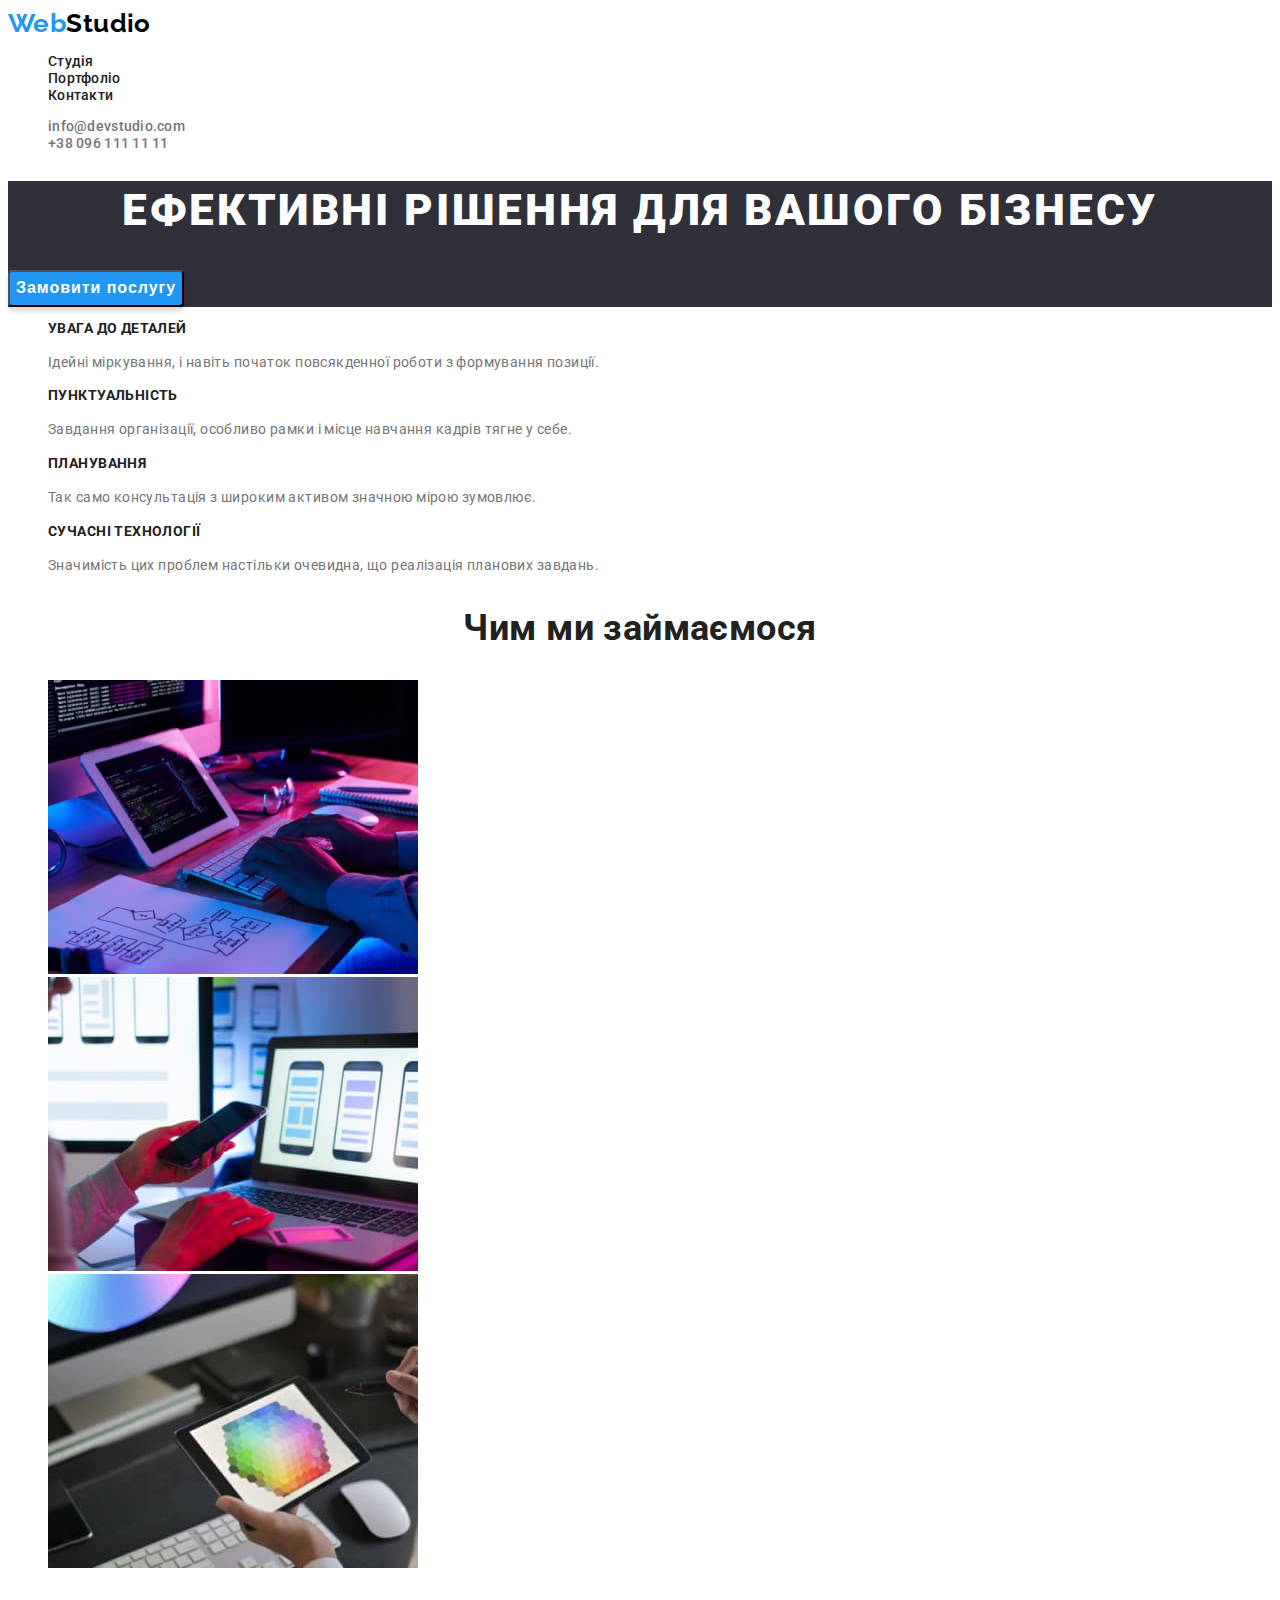
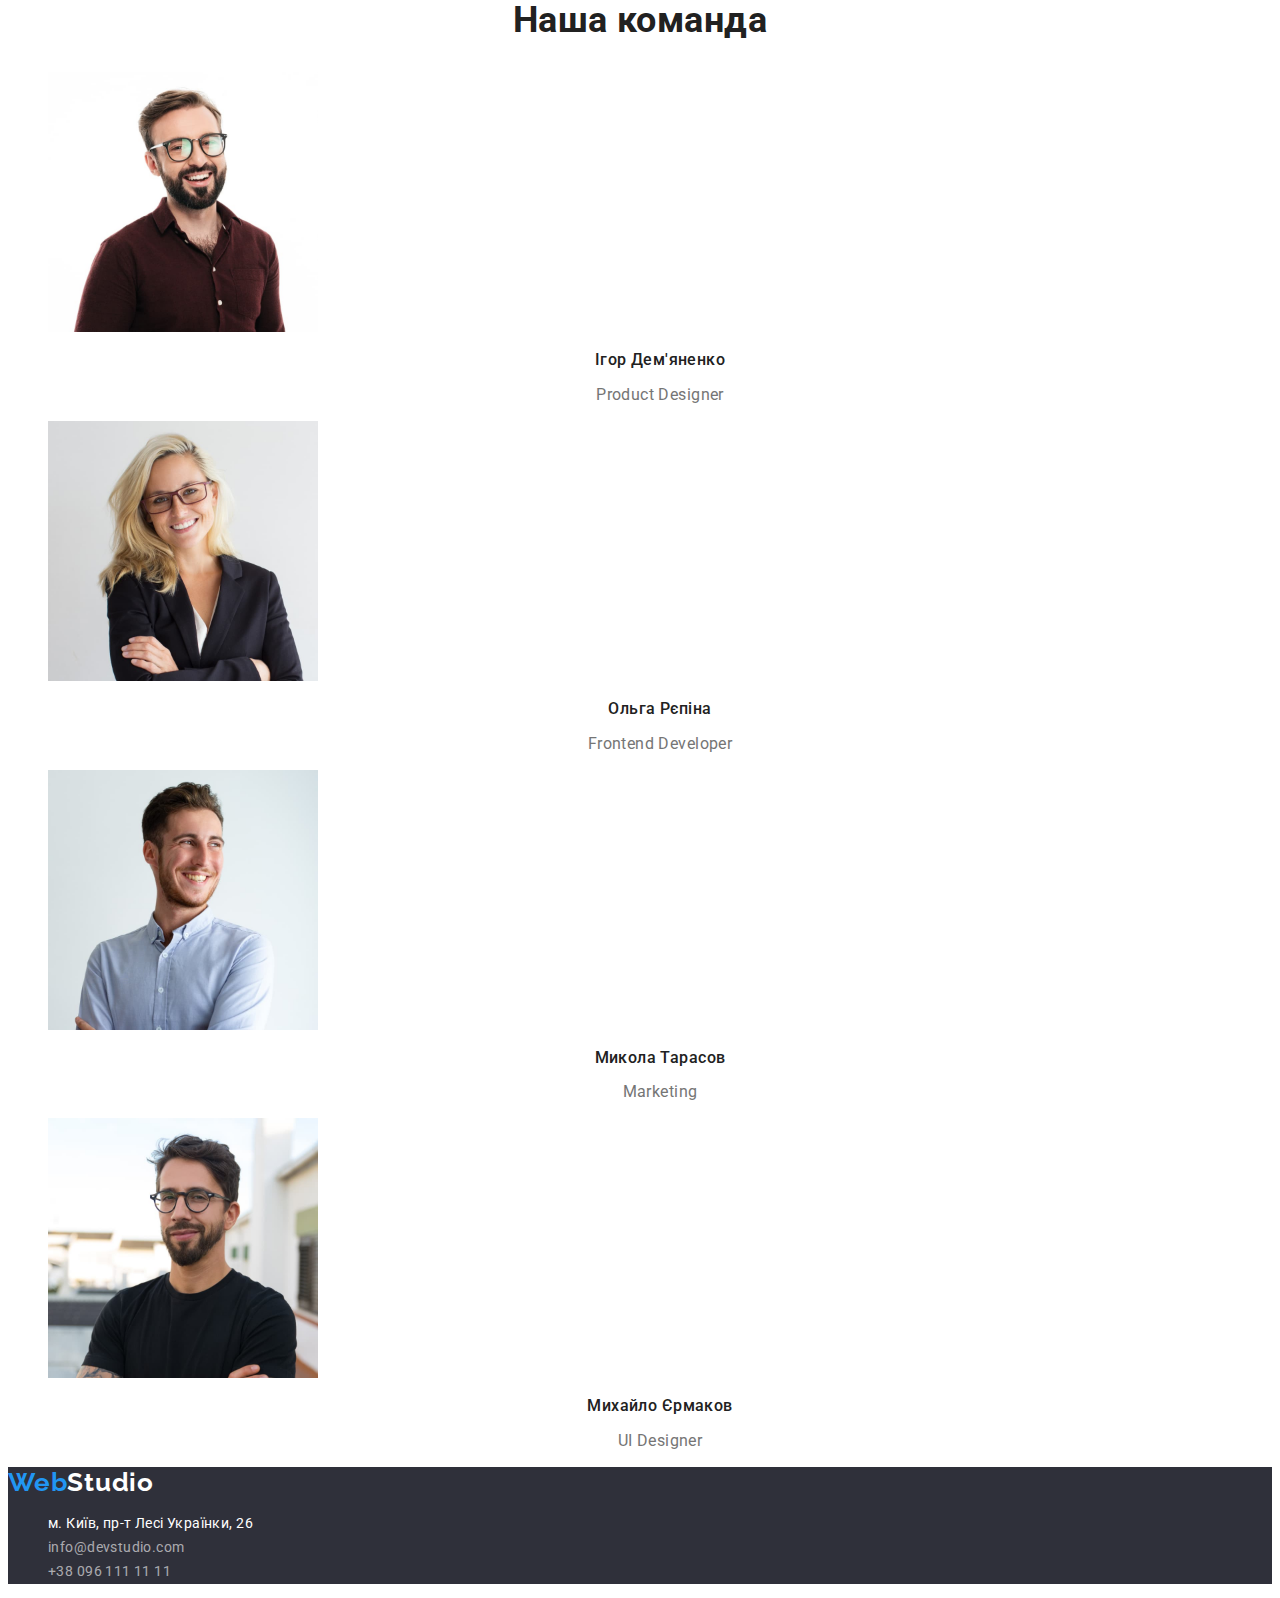
==== index.html @ d5240e93 "Initial commit" ====
<!DOCTYPE html>
<html lang="uk">
<head>
    <meta charset="UTF-8">
    <meta http-equiv="X-UA-Compatible" content="IE=edge">
    <meta name="viewport" content="width=device-width, initial-scale=1.0">
    <title>WebStudio</title>
    <link href="css/styles.css" rel="stylesheet">
    <link rel="preconnect" href="https://fonts.googleapis.com">
    <link rel="preconnect" href="https://fonts.gstatic.com" crossorigin>
    <link href="https://fonts.googleapis.com/css2?family=Raleway:wght@700&family=Roboto:wght@400;500;700;900&display=swap"
        rel="stylesheet">
    
</head>

<body>

    <header>
    <nav class="header-nav">
        <a href="./index.html" class="logo"><span class="logo-web">Web</span>Studio</a>
        <ul class="list">
            <li><a class="header-link link" href="./index.html">Студія</a></li>
            <li><a class="header-link link" href="./portfolio.html">Портфоліо</a></li>
            <li><a class="header-link link" href="">Контакти</a></li>
        </ul>
    </nav>
        <ul class="list">
            <li> <a href="mailto:info@devstudio.com" class="mail-tel link">info@devstudio.com</a></li>
            <li> <a href="tel:+380961111111" class="mail-tel link">+38 096 111 11 11</a></li>
        </ul>       
    </header>

    <main>

        <section style="background-color: #2F303A;">
            <h1 class="hero-title">Ефективні рішення для вашого бізнесу</h1>
            <button class="btn" type="button">Замовити послугу</button>
        </section>

        <section>
            <h2 class="visually-hidden">Наші переваги</h2>
            <ul class="list">
                <li>
                    <h3 class="advantages-title">УВАГА ДО ДЕТАЛЕЙ</h3>
                    <p class="advantages-text" >Ідейні міркування, і навіть початок повсякденної роботи з формування позиції.</p>
                </li>
                <li>
                    <h3 class="advantages-title">ПУНКТУАЛЬНІСТЬ</h3>
                    <p class="advantages-text">Завдання організації, особливо рамки і місце навчання кадрів тягне у себе.</p>
                </li>
                <li>
                    <h3 class="advantages-title">ПЛАНУВАННЯ</h3>
                    <p  class="advantages-text">Так само консультація з широким активом значною мірою зумовлює.</p>
                </li>
                <li>
                    <h3 class="advantages-title">СУЧАСНІ ТЕХНОЛОГІЇ</h3>
                    <p class="advantages-text">Значимість цих проблем настільки очевидна, що реалізація планових завдань.</p>
                </li>
            </ul>
        </section>

        <section>
            <h2 class="section-title">Чим ми займаємося</h2>
            <ul class="list">
                <li><img src="./images/box-1.jpg" width="370" alt="розробка застосунків"></li>
                <li><img src="./images/box-2.jpg" width="370" alt="розробка застосунків для смартфонів"></li>
                <li><img src="./images/box-3.jpg" width="370" alt="дизайн"></li>
            </ul>
        </section>

        <section>
            <h2 class="section-title">Наша команда</h2>
            <ul class="list">
                <li>
                    <img src="./images/ygor.jpg" width="270" alt="photo Ігор Дем'яненко">
                    <h3 class="team-name">Ігор Дем'яненко</h3>
                    <p class="team-position" lang="en">Product Designer</p>               
                </li>
                <li>
                    <img src="./images/olga.jpg" width="270" alt="photo Ольга Рєпіна">
                    <h3 class="team-name">Ольга Рєпіна</h3>
                    <p class="team-position" lang="en">Frontend Developer</p>               
                </li>
                <li>                
                    <img src="./images/mykola.jpg" width="270" alt="photo Микола Тарасов">
                    <h3 class="team-name">Микола Тарасов</h3>
                    <p class="team-position" lang="en">Marketing</p>               
                </li>
                <li>
                <img src="./images/myhaylo.jpg" width="270" alt="photo Михайло Єрмаков">                    
                <h3 class="team-name">Михайло Єрмаков</h3>
                <p class="team-position" lang="en">UI Designer</p>
                </li>
            </ul>
        </section>

    </main>



    <footer class="style-footer">
            <address>
                <a class="logo-footer" href="./index.html"><span class="logo-web">Web</span>Studio</a>
                <ul class="list">                    
                    <li><a class="addres-footer" href="https://goo.gl/maps/UtjV7vfehUhtQX6XA" target="_blank" rel="noopener noreferrer nofollow">м. Київ, пр-т Лесі Українки, 26</a></li>
                    <li><a class="mail-tel-footer link" href="mailto:info@devstudio.com">info@devstudio.com</a></li>
                    <li><a class="mail-tel-footer link" href="tel:+380961111111">+38 096 111 11 11</a></li>
                </ul>
            </address>
    </footer>
</body>

</html>
---- css/styles.css ----
:root {
    --accent-color:#2196F3;
    --first-color:#212121;
    --white-color:#ffffff;
    --black-color:#000000;
    --gray-color:#757575;
    --bkgr-color: #2F303A;
     }
body {
    font-family: 'Roboto',
                sans-serif;
                color: var(--gray-color);
                font-size: 14px;
                background-color: var(--white-color);
                letter-spacing: 0.03em;
     }
    /* -----------logo--------------- */
        .list {
         list-style-type: none;
                }
    .logo {
    font-family: 'Raleway';
        font-weight: 700;
        font-size: 26px;
        line-height: 1.19;        
        color: var(--black-color);
        text-decoration: none
        
    }
             
        /* -----------header navigation--------------- */
    .header-link {
            font-weight: 500;
            line-height: 1.14;
            letter-spacing: 0.02em;        
            color: var(--first-color);
    }
    .mail-tel {
        font-weight: 500;
        font-weight: 500;
        line-height: 1.14;
        letter-spacing: 0.02em;  
        color: var(--gray-color);        
    }
    .link {
        text-decoration: none
    }
    .logo-web,
    .link:hover,
    .link:focus  {
            color: var(--accent-color);
    }
    .visually-hidden {
        position: absolute;
        width: 1px;
        height: 1px;
        margin: -1px;
        border: 0;
        padding: 0;
        
        white-space: nowrap;
        clip-path: inset(100%);
        clip: rect(0 0 0 0);
        overflow: hidden;
      }

        /*-----------------HERO--------------------------*/
    .hero-title {
            font-weight: 900;
            font-size: 44px;
            line-height: 1.36;        
            text-align: center;
            letter-spacing: 0.06em;
            text-transform: uppercase;       
            color: var(--white-color);
        }  
    .btn {
            font-weight: 700;
            font-size: 16px;
            line-height: 1.88;            
            display: flex;
            align-items: center;
            text-align: center;
            letter-spacing: 0.06em;
            color: var(--white-color);        
            cursor: pointer;
            background: var(--accent-color);
            box-shadow: 0px 4px 4px rgba(0, 0, 0, 0.15);
            border-radius: 4px;
    } 
        .btn:hover,
        .btn:focus {
            background: var(--gray-color);              
        }
        /*-----------------Our advantages---------------------*/
        .advantages-title {
                font-size: 14px;
                line-height: 1.14;
                text-transform: uppercase;            
                color: var(--first-color);
        }
        .advantages-text {
                line-height: 1.71;
                color: inherit;
        }
        /*-----------------What do we do?---------------------*/
        .section-title {
                font-size: 36px;
                line-height: 1.16;
                text-align: center;
                color: var(--first-color);
        }    
        .team-name {
                font-weight: 500;
                font-size: 16px;
                line-height: 1.18;            
                text-align: center;         
                color: var(--first-color);
        }
        .team-position {                
                font-size: 16px;
                line-height: 1.18;
                text-align: center;
        }
        .style-footer {
                background: var(--bkgr-color);
        }
        
        .logo-footer {
            font-family: 'Raleway';
                font-style: normal;
                font-weight: 700;
                font-size: 26px;
                line-height: 1.19;            
                letter-spacing: 0.03em;            
                color: var(--white-color);
                text-decoration: none;
        }
        .addres-footer {
                font-style: normal;
                line-height: 1.71; 
                color: var(--white-color);
                text-decoration: none;

        }
        .mail-tel-footer {
                font-style: normal; 
                line-height: 1.71; 
                color: rgba(255, 255, 255, 0.6);
        }
        /*---------------------portfolio----------------*/
        .btn-stile {
            font-family: 'Roboto';
                font-style: normal;
                font-weight: 500;
                font-size: 16px;
                line-height: 1.85;
                text-align: center;
                letter-spacing: 0.03em;
                color: var(--first-color);
                cursor: pointer;
        }
        .btn-stile:hover,
        .btn-stile:focus {
                color: #FFFFFF;
                background: #2196F3;
                box-shadow: 0px 3px 1px rgba(0, 0, 0, 0.1), 0px 1px 2px rgba(0, 0, 0, 0.08), 0px 2px 2px rgba(0, 0, 0, 0.12);
                border-radius: 4px;
        }
        .project-title {
                font-size: 18px;
                line-height: 2;
                letter-spacing: 0.06em;
                color: var(--first-color);
        }
        .project-text {
                font-size: 16px;
                line-height: 1.88;           
        }
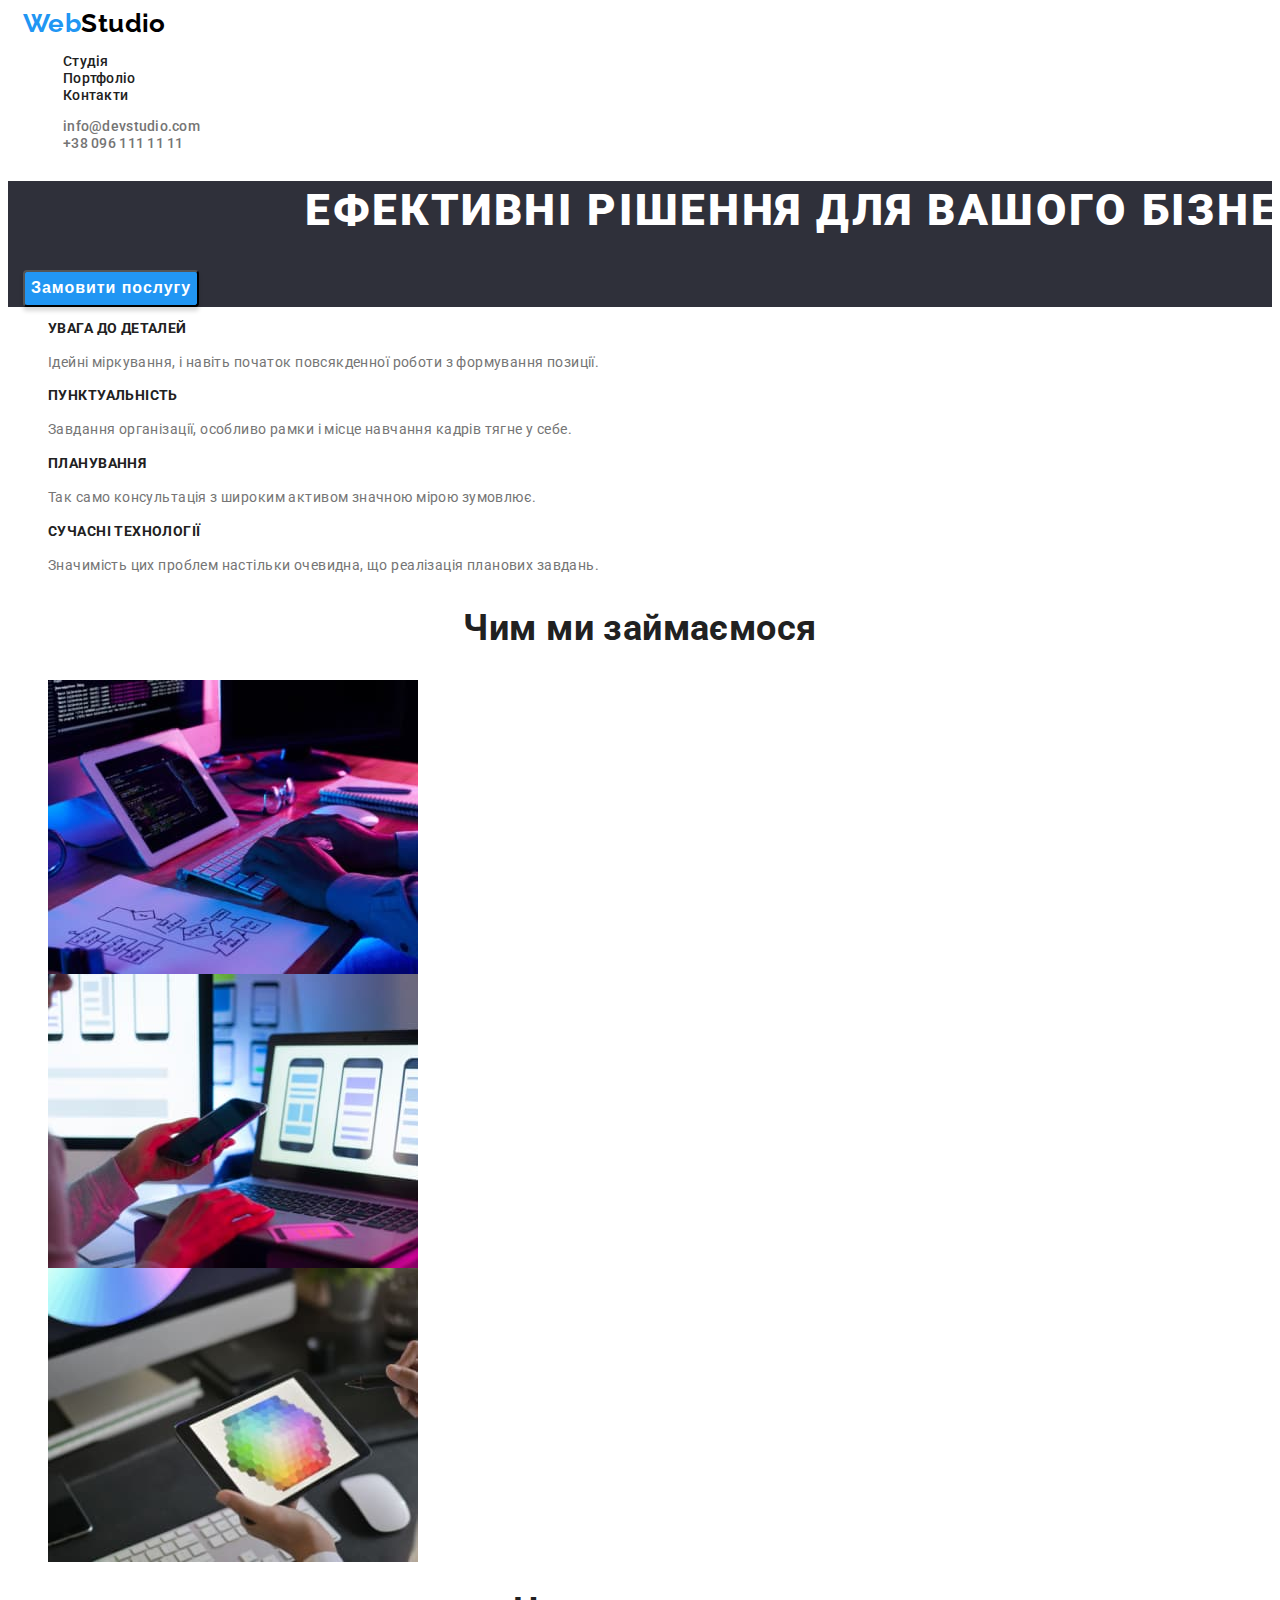
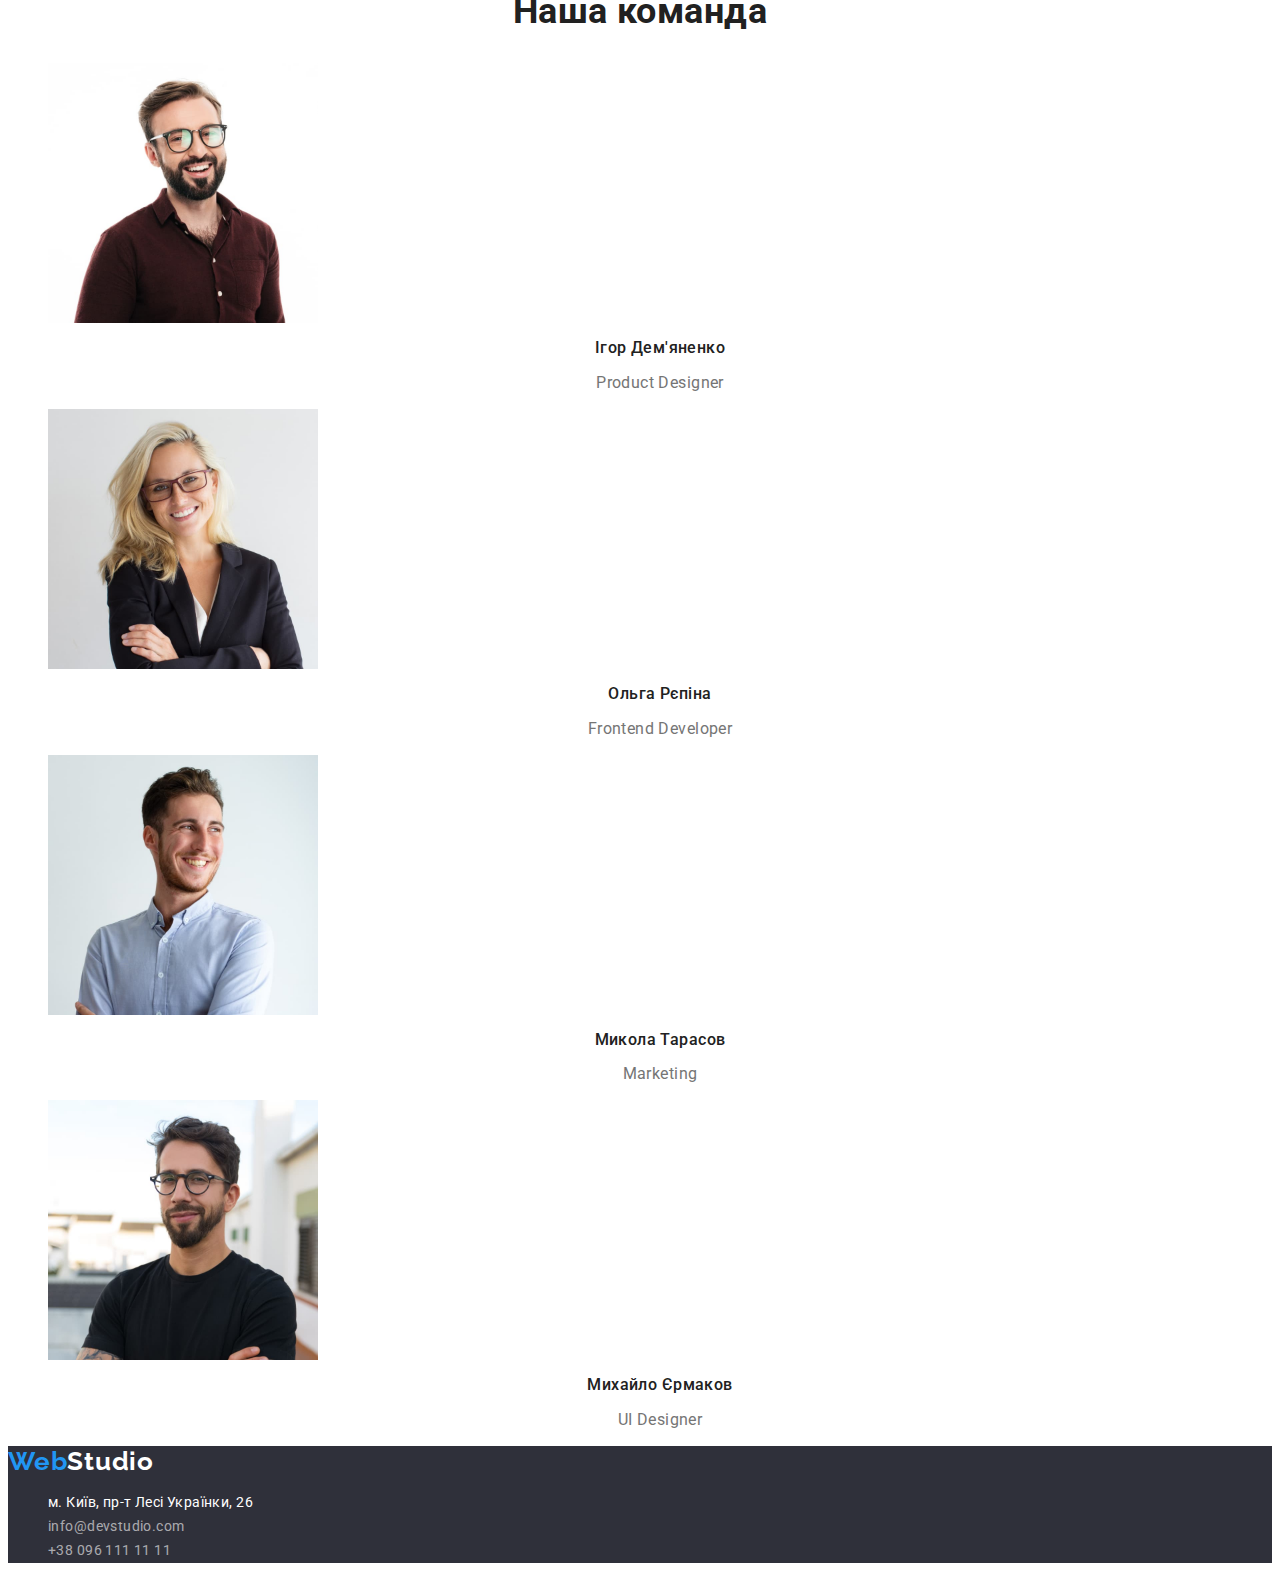
==== commit 2e1b86b8: "begin tmp" ====
--- a/index.html
+++ b/index.html
@@ -1,113 +1,184 @@
 <!DOCTYPE html>
 <html lang="uk">
-<head>
-    <meta charset="UTF-8">
-    <meta http-equiv="X-UA-Compatible" content="IE=edge">
-    <meta name="viewport" content="width=device-width, initial-scale=1.0">
+  <head>
+    <meta charset="UTF-8" />
+    <meta http-equiv="X-UA-Compatible" content="IE=edge" />
+    <meta name="viewport" content="width=device-width, initial-scale=1.0" />
     <title>WebStudio</title>
-    <link href="css/styles.css" rel="stylesheet">
-    <link rel="preconnect" href="https://fonts.googleapis.com">
-    <link rel="preconnect" href="https://fonts.gstatic.com" crossorigin>
-    <link href="https://fonts.googleapis.com/css2?family=Raleway:wght@700&family=Roboto:wght@400;500;700;900&display=swap"
-        rel="stylesheet">
-    
-</head>
+    <link
+      rel="stylesheet"
+      href="https://cdnjs.cloudflare.com/ajax/libs/modern-normalize/1.1.0/modern-normalize.min.css"
+      integrity="sha512-wpPYUAdjBVSE4KJnH1VR1HeZfpl1ub8YT/NKx4PuQ5NmX2tKuGu6U/JRp5y+Y8XG2tV+wKQpNHVUX03MfMFn9Q=="
+      crossorigin="anonymous"
+      referrerpolicy="no-referrer"
+    />
+    <link href="css/styles.css" rel="stylesheet" />
+    <link rel="preconnect" href="https://fonts.googleapis.com" />
+    <link rel="preconnect" href="https://fonts.gstatic.com" crossorigin />
+    <link
+      href="https://fonts.googleapis.com/css2?family=Raleway:wght@700&family=Roboto:wght@400;500;700;900&display=swap"
+      rel="stylesheet"
+    />
+  </head>
 
-<body>
-
+  <body>
     <header>
-    <nav class="header-nav">
-        <a href="./index.html" class="logo"><span class="logo-web">Web</span>Studio</a>
+      <div class="container">
+        <nav class="header-nav">
+          <a href="./index.html" class="logo"
+            ><span class="logo-web">Web</span>Studio</a
+          >
+          <ul class="list">
+            <li><a class="header-link link" href="./index.html">Студія</a></li>
+            <li>
+              <a class="header-link link" href="./portfolio.html">Портфоліо</a>
+            </li>
+            <li><a class="header-link link" href="">Контакти</a></li>
+          </ul>
+        </nav>
         <ul class="list">
-            <li><a class="header-link link" href="./index.html">Студія</a></li>
-            <li><a class="header-link link" href="./portfolio.html">Портфоліо</a></li>
-            <li><a class="header-link link" href="">Контакти</a></li>
+          <li>
+            <a href="mailto:info@devstudio.com" class="mail-tel link"
+              >info@devstudio.com</a
+            >
+          </li>
+          <li>
+            <a href="tel:+380961111111" class="mail-tel link"
+              >+38 096 111 11 11</a
+            >
+          </li>
         </ul>
-    </nav>
-        <ul class="list">
-            <li> <a href="mailto:info@devstudio.com" class="mail-tel link">info@devstudio.com</a></li>
-            <li> <a href="tel:+380961111111" class="mail-tel link">+38 096 111 11 11</a></li>
-        </ul>       
+      </div>
     </header>
 
     <main>
+      <section style="background-color: #2f303a">
+        <div class="container">
+          <h1 class="hero-title">Ефективні рішення для вашого бізнесу</h1>
+          <button class="btn" type="button">Замовити послугу</button>
+        </div>
+      </section>
 
-        <section style="background-color: #2F303A;">
-            <h1 class="hero-title">Ефективні рішення для вашого бізнесу</h1>
-            <button class="btn" type="button">Замовити послугу</button>
-        </section>
+      <section>
+        <h2 class="visually-hidden">Наші переваги</h2>
+        <ul class="list">
+          <li>
+            <h3 class="advantages-title">УВАГА ДО ДЕТАЛЕЙ</h3>
+            <p class="advantages-text">
+              Ідейні міркування, і навіть початок повсякденної роботи з
+              формування позиції.
+            </p>
+          </li>
+          <li>
+            <h3 class="advantages-title">ПУНКТУАЛЬНІСТЬ</h3>
+            <p class="advantages-text">
+              Завдання організації, особливо рамки і місце навчання кадрів тягне
+              у себе.
+            </p>
+          </li>
+          <li>
+            <h3 class="advantages-title">ПЛАНУВАННЯ</h3>
+            <p class="advantages-text">
+              Так само консультація з широким активом значною мірою зумовлює.
+            </p>
+          </li>
+          <li>
+            <h3 class="advantages-title">СУЧАСНІ ТЕХНОЛОГІЇ</h3>
+            <p class="advantages-text">
+              Значимість цих проблем настільки очевидна, що реалізація планових
+              завдань.
+            </p>
+          </li>
+        </ul>
+      </section>
 
-        <section>
-            <h2 class="visually-hidden">Наші переваги</h2>
-            <ul class="list">
-                <li>
-                    <h3 class="advantages-title">УВАГА ДО ДЕТАЛЕЙ</h3>
-                    <p class="advantages-text" >Ідейні міркування, і навіть початок повсякденної роботи з формування позиції.</p>
-                </li>
-                <li>
-                    <h3 class="advantages-title">ПУНКТУАЛЬНІСТЬ</h3>
-                    <p class="advantages-text">Завдання організації, особливо рамки і місце навчання кадрів тягне у себе.</p>
-                </li>
-                <li>
-                    <h3 class="advantages-title">ПЛАНУВАННЯ</h3>
-                    <p  class="advantages-text">Так само консультація з широким активом значною мірою зумовлює.</p>
-                </li>
-                <li>
-                    <h3 class="advantages-title">СУЧАСНІ ТЕХНОЛОГІЇ</h3>
-                    <p class="advantages-text">Значимість цих проблем настільки очевидна, що реалізація планових завдань.</p>
-                </li>
-            </ul>
-        </section>
+      <section>
+        <h2 class="section-title">Чим ми займаємося</h2>
+        <ul class="list">
+          <li>
+            <img
+              src="./images/box-1.jpg"
+              width="370"
+              alt="розробка застосунків"
+            />
+          </li>
+          <li>
+            <img
+              src="./images/box-2.jpg"
+              width="370"
+              alt="розробка застосунків для смартфонів"
+            />
+          </li>
+          <li><img src="./images/box-3.jpg" width="370" alt="дизайн" /></li>
+        </ul>
+      </section>
 
-        <section>
-            <h2 class="section-title">Чим ми займаємося</h2>
-            <ul class="list">
-                <li><img src="./images/box-1.jpg" width="370" alt="розробка застосунків"></li>
-                <li><img src="./images/box-2.jpg" width="370" alt="розробка застосунків для смартфонів"></li>
-                <li><img src="./images/box-3.jpg" width="370" alt="дизайн"></li>
-            </ul>
-        </section>
-
-        <section>
-            <h2 class="section-title">Наша команда</h2>
-            <ul class="list">
-                <li>
-                    <img src="./images/ygor.jpg" width="270" alt="photo Ігор Дем'яненко">
-                    <h3 class="team-name">Ігор Дем'яненко</h3>
-                    <p class="team-position" lang="en">Product Designer</p>               
-                </li>
-                <li>
-                    <img src="./images/olga.jpg" width="270" alt="photo Ольга Рєпіна">
-                    <h3 class="team-name">Ольга Рєпіна</h3>
-                    <p class="team-position" lang="en">Frontend Developer</p>               
-                </li>
-                <li>                
-                    <img src="./images/mykola.jpg" width="270" alt="photo Микола Тарасов">
-                    <h3 class="team-name">Микола Тарасов</h3>
-                    <p class="team-position" lang="en">Marketing</p>               
-                </li>
-                <li>
-                <img src="./images/myhaylo.jpg" width="270" alt="photo Михайло Єрмаков">                    
-                <h3 class="team-name">Михайло Єрмаков</h3>
-                <p class="team-position" lang="en">UI Designer</p>
-                </li>
-            </ul>
-        </section>
-
+      <section>
+        <h2 class="section-title">Наша команда</h2>
+        <ul class="list">
+          <li>
+            <img
+              src="./images/ygor.jpg"
+              width="270"
+              alt="photo Ігор Дем'яненко"
+            />
+            <h3 class="team-name">Ігор Дем'яненко</h3>
+            <p class="team-position" lang="en">Product Designer</p>
+          </li>
+          <li>
+            <img src="./images/olga.jpg" width="270" alt="photo Ольга Рєпіна" />
+            <h3 class="team-name">Ольга Рєпіна</h3>
+            <p class="team-position" lang="en">Frontend Developer</p>
+          </li>
+          <li>
+            <img
+              src="./images/mykola.jpg"
+              width="270"
+              alt="photo Микола Тарасов"
+            />
+            <h3 class="team-name">Микола Тарасов</h3>
+            <p class="team-position" lang="en">Marketing</p>
+          </li>
+          <li>
+            <img
+              src="./images/myhaylo.jpg"
+              width="270"
+              alt="photo Михайло Єрмаков"
+            />
+            <h3 class="team-name">Михайло Єрмаков</h3>
+            <p class="team-position" lang="en">UI Designer</p>
+          </li>
+        </ul>
+      </section>
     </main>
 
-
-
     <footer class="style-footer">
-            <address>
-                <a class="logo-footer" href="./index.html"><span class="logo-web">Web</span>Studio</a>
-                <ul class="list">                    
-                    <li><a class="addres-footer" href="https://goo.gl/maps/UtjV7vfehUhtQX6XA" target="_blank" rel="noopener noreferrer nofollow">м. Київ, пр-т Лесі Українки, 26</a></li>
-                    <li><a class="mail-tel-footer link" href="mailto:info@devstudio.com">info@devstudio.com</a></li>
-                    <li><a class="mail-tel-footer link" href="tel:+380961111111">+38 096 111 11 11</a></li>
-                </ul>
-            </address>
+      <address>
+        <a class="logo-footer" href="./index.html"
+          ><span class="logo-web">Web</span>Studio</a
+        >
+        <ul class="list">
+          <li>
+            <a
+              class="addres-footer"
+              href="https://goo.gl/maps/UtjV7vfehUhtQX6XA"
+              target="_blank"
+              rel="noopener noreferrer nofollow"
+              >м. Київ, пр-т Лесі Українки, 26</a
+            >
+          </li>
+          <li>
+            <a class="mail-tel-footer link" href="mailto:info@devstudio.com"
+              >info@devstudio.com</a
+            >
+          </li>
+          <li>
+            <a class="mail-tel-footer link" href="tel:+380961111111"
+              >+38 096 111 11 11</a
+            >
+          </li>
+        </ul>
+      </address>
     </footer>
-</body>
-
-</html>+  </body>
+</html>
--- a/css/styles.css
+++ b/css/styles.css
@@ -1,180 +1,206 @@
 :root {
-    --accent-color:#2196F3;
-    --first-color:#212121;
-    --white-color:#ffffff;
-    --black-color:#000000;
-    --gray-color:#757575;
-    --bkgr-color: #2F303A;
-     }
+  --accent-color: #2196f3;
+  --first-color: #212121;
+  --white-color: #ffffff;
+  --black-color: #000000;
+  --gray-color: #757575;
+  --bkgr-color: #2f303a;
+}
+
 body {
-    font-family: 'Roboto',
-                sans-serif;
-                color: var(--gray-color);
-                font-size: 14px;
-                background-color: var(--white-color);
-                letter-spacing: 0.03em;
-     }
-    /* -----------logo--------------- */
-        .list {
-         list-style-type: none;
-                }
-    .logo {
-    font-family: 'Raleway';
-        font-weight: 700;
-        font-size: 26px;
-        line-height: 1.19;        
-        color: var(--black-color);
-        text-decoration: none
-        
-    }
-             
-        /* -----------header navigation--------------- */
-    .header-link {
-            font-weight: 500;
-            line-height: 1.14;
-            letter-spacing: 0.02em;        
-            color: var(--first-color);
-    }
-    .mail-tel {
-        font-weight: 500;
-        font-weight: 500;
-        line-height: 1.14;
-        letter-spacing: 0.02em;  
-        color: var(--gray-color);        
-    }
-    .link {
-        text-decoration: none
-    }
-    .logo-web,
-    .link:hover,
-    .link:focus  {
-            color: var(--accent-color);
-    }
-    .visually-hidden {
-        position: absolute;
-        width: 1px;
-        height: 1px;
-        margin: -1px;
-        border: 0;
-        padding: 0;
-        
-        white-space: nowrap;
-        clip-path: inset(100%);
-        clip: rect(0 0 0 0);
-        overflow: hidden;
-      }
-
-        /*-----------------HERO--------------------------*/
-    .hero-title {
-            font-weight: 900;
-            font-size: 44px;
-            line-height: 1.36;        
-            text-align: center;
-            letter-spacing: 0.06em;
-            text-transform: uppercase;       
-            color: var(--white-color);
-        }  
-    .btn {
-            font-weight: 700;
-            font-size: 16px;
-            line-height: 1.88;            
-            display: flex;
-            align-items: center;
-            text-align: center;
-            letter-spacing: 0.06em;
-            color: var(--white-color);        
-            cursor: pointer;
-            background: var(--accent-color);
-            box-shadow: 0px 4px 4px rgba(0, 0, 0, 0.15);
-            border-radius: 4px;
-    } 
-        .btn:hover,
-        .btn:focus {
-            background: var(--gray-color);              
-        }
-        /*-----------------Our advantages---------------------*/
-        .advantages-title {
-                font-size: 14px;
-                line-height: 1.14;
-                text-transform: uppercase;            
-                color: var(--first-color);
-        }
-        .advantages-text {
-                line-height: 1.71;
-                color: inherit;
-        }
-        /*-----------------What do we do?---------------------*/
-        .section-title {
-                font-size: 36px;
-                line-height: 1.16;
-                text-align: center;
-                color: var(--first-color);
-        }    
-        .team-name {
-                font-weight: 500;
-                font-size: 16px;
-                line-height: 1.18;            
-                text-align: center;         
-                color: var(--first-color);
-        }
-        .team-position {                
-                font-size: 16px;
-                line-height: 1.18;
-                text-align: center;
-        }
-        .style-footer {
-                background: var(--bkgr-color);
-        }
-        
-        .logo-footer {
-            font-family: 'Raleway';
-                font-style: normal;
-                font-weight: 700;
-                font-size: 26px;
-                line-height: 1.19;            
-                letter-spacing: 0.03em;            
-                color: var(--white-color);
-                text-decoration: none;
-        }
-        .addres-footer {
-                font-style: normal;
-                line-height: 1.71; 
-                color: var(--white-color);
-                text-decoration: none;
-
-        }
-        .mail-tel-footer {
-                font-style: normal; 
-                line-height: 1.71; 
-                color: rgba(255, 255, 255, 0.6);
-        }
-        /*---------------------portfolio----------------*/
-        .btn-stile {
-            font-family: 'Roboto';
-                font-style: normal;
-                font-weight: 500;
-                font-size: 16px;
-                line-height: 1.85;
-                text-align: center;
-                letter-spacing: 0.03em;
-                color: var(--first-color);
-                cursor: pointer;
-        }
-        .btn-stile:hover,
-        .btn-stile:focus {
-                color: #FFFFFF;
-                background: #2196F3;
-                box-shadow: 0px 3px 1px rgba(0, 0, 0, 0.1), 0px 1px 2px rgba(0, 0, 0, 0.08), 0px 2px 2px rgba(0, 0, 0, 0.12);
-                border-radius: 4px;
-        }
-        .project-title {
-                font-size: 18px;
-                line-height: 2;
-                letter-spacing: 0.06em;
-                color: var(--first-color);
-        }
-        .project-text {
-                font-size: 16px;
-                line-height: 1.88;           
-        }
-                                
+  font-family: "Roboto", sans-serif;
+  color: var(--gray-color);
+  font-size: 14px;
+  background-color: var(--white-color);
+  letter-spacing: 0.03em;
+}
+.container {
+  width: 1600px;
+  padding: 0px 15px;
+  margin: 0 auto;
+}
+.list {
+  list-style-type: none;
+}
+.link {
+  text-decoration: none;
+}
+button {
+  cursor: pointer;
+}
+img {
+  display: block;
+}
+
+/* -----------logo--------------- */
+
+.logo {
+  font-family: "Raleway";
+  font-weight: 700;
+  font-size: 26px;
+  line-height: 1.19;
+  color: var(--black-color);
+  text-decoration: none;
+}
+
+/* -----------header navigation--------------- */
+.header-link {
+  font-weight: 500;
+  line-height: 1.14;
+  letter-spacing: 0.02em;
+  color: var(--first-color);
+}
+
+.mail-tel {
+  font-weight: 500;
+  font-weight: 500;
+  line-height: 1.14;
+  letter-spacing: 0.02em;
+  color: var(--gray-color);
+}
+
+.logo-web,
+.link:hover,
+.link:focus {
+  color: var(--accent-color);
+}
+
+.visually-hidden {
+  position: absolute;
+  width: 1px;
+  height: 1px;
+  margin: -1px;
+  border: 0;
+  padding: 0;
+
+  white-space: nowrap;
+  clip-path: inset(100%);
+  clip: rect(0 0 0 0);
+  overflow: hidden;
+}
+
+/*-----------------HERO--------------------------*/
+.hero-title {
+  font-weight: 900;
+  font-size: 44px;
+  line-height: 1.36;
+  text-align: center;
+  letter-spacing: 0.06em;
+  text-transform: uppercase;
+  color: var(--white-color);
+}
+
+.btn {
+  font-weight: 700;
+  font-size: 16px;
+  line-height: 1.88;
+  display: flex;
+  align-items: center;
+  text-align: center;
+  letter-spacing: 0.06em;
+  color: var(--white-color);
+  background: var(--accent-color);
+  box-shadow: 0px 4px 4px rgba(0, 0, 0, 0.15);
+  border-radius: 4px;
+}
+
+.btn:hover,
+.btn:focus {
+  background: var(--gray-color);
+}
+
+/*-----------------Our advantages---------------------*/
+.advantages-title {
+  font-size: 14px;
+  line-height: 1.14;
+  text-transform: uppercase;
+  color: var(--first-color);
+}
+
+.advantages-text {
+  line-height: 1.71;
+  color: inherit;
+}
+
+/*-----------------What do we do?---------------------*/
+.section-title {
+  font-size: 36px;
+  line-height: 1.16;
+  text-align: center;
+  color: var(--first-color);
+}
+
+.team-name {
+  font-weight: 500;
+  font-size: 16px;
+  line-height: 1.18;
+  text-align: center;
+  color: var(--first-color);
+}
+
+.team-position {
+  font-size: 16px;
+  line-height: 1.18;
+  text-align: center;
+}
+
+.style-footer {
+  background: var(--bkgr-color);
+}
+
+.logo-footer {
+  font-family: "Raleway";
+  font-style: normal;
+  font-weight: 700;
+  font-size: 26px;
+  line-height: 1.19;
+  letter-spacing: 0.03em;
+  color: var(--white-color);
+  text-decoration: none;
+}
+
+.addres-footer {
+  font-style: normal;
+  line-height: 1.71;
+  color: var(--white-color);
+  text-decoration: none;
+}
+
+.mail-tel-footer {
+  font-style: normal;
+  line-height: 1.71;
+  color: rgba(255, 255, 255, 0.6);
+}
+
+/*---------------------portfolio----------------*/
+.btn-stile {
+  font-family: "Roboto";
+  font-style: normal;
+  font-weight: 500;
+  font-size: 16px;
+  line-height: 1.85;
+  text-align: center;
+  letter-spacing: 0.03em;
+  color: var(--first-color);
+}
+
+.btn-stile:hover,
+.btn-stile:focus {
+  color: #ffffff;
+  background: #2196f3;
+  box-shadow: 0px 3px 1px rgba(0, 0, 0, 0.1), 0px 1px 2px rgba(0, 0, 0, 0.08),
+    0px 2px 2px rgba(0, 0, 0, 0.12);
+  border-radius: 4px;
+}
+
+.project-title {
+  font-size: 18px;
+  line-height: 2;
+  letter-spacing: 0.06em;
+  color: var(--first-color);
+}
+
+.project-text {
+  font-size: 16px;
+  line-height: 1.88;
+}
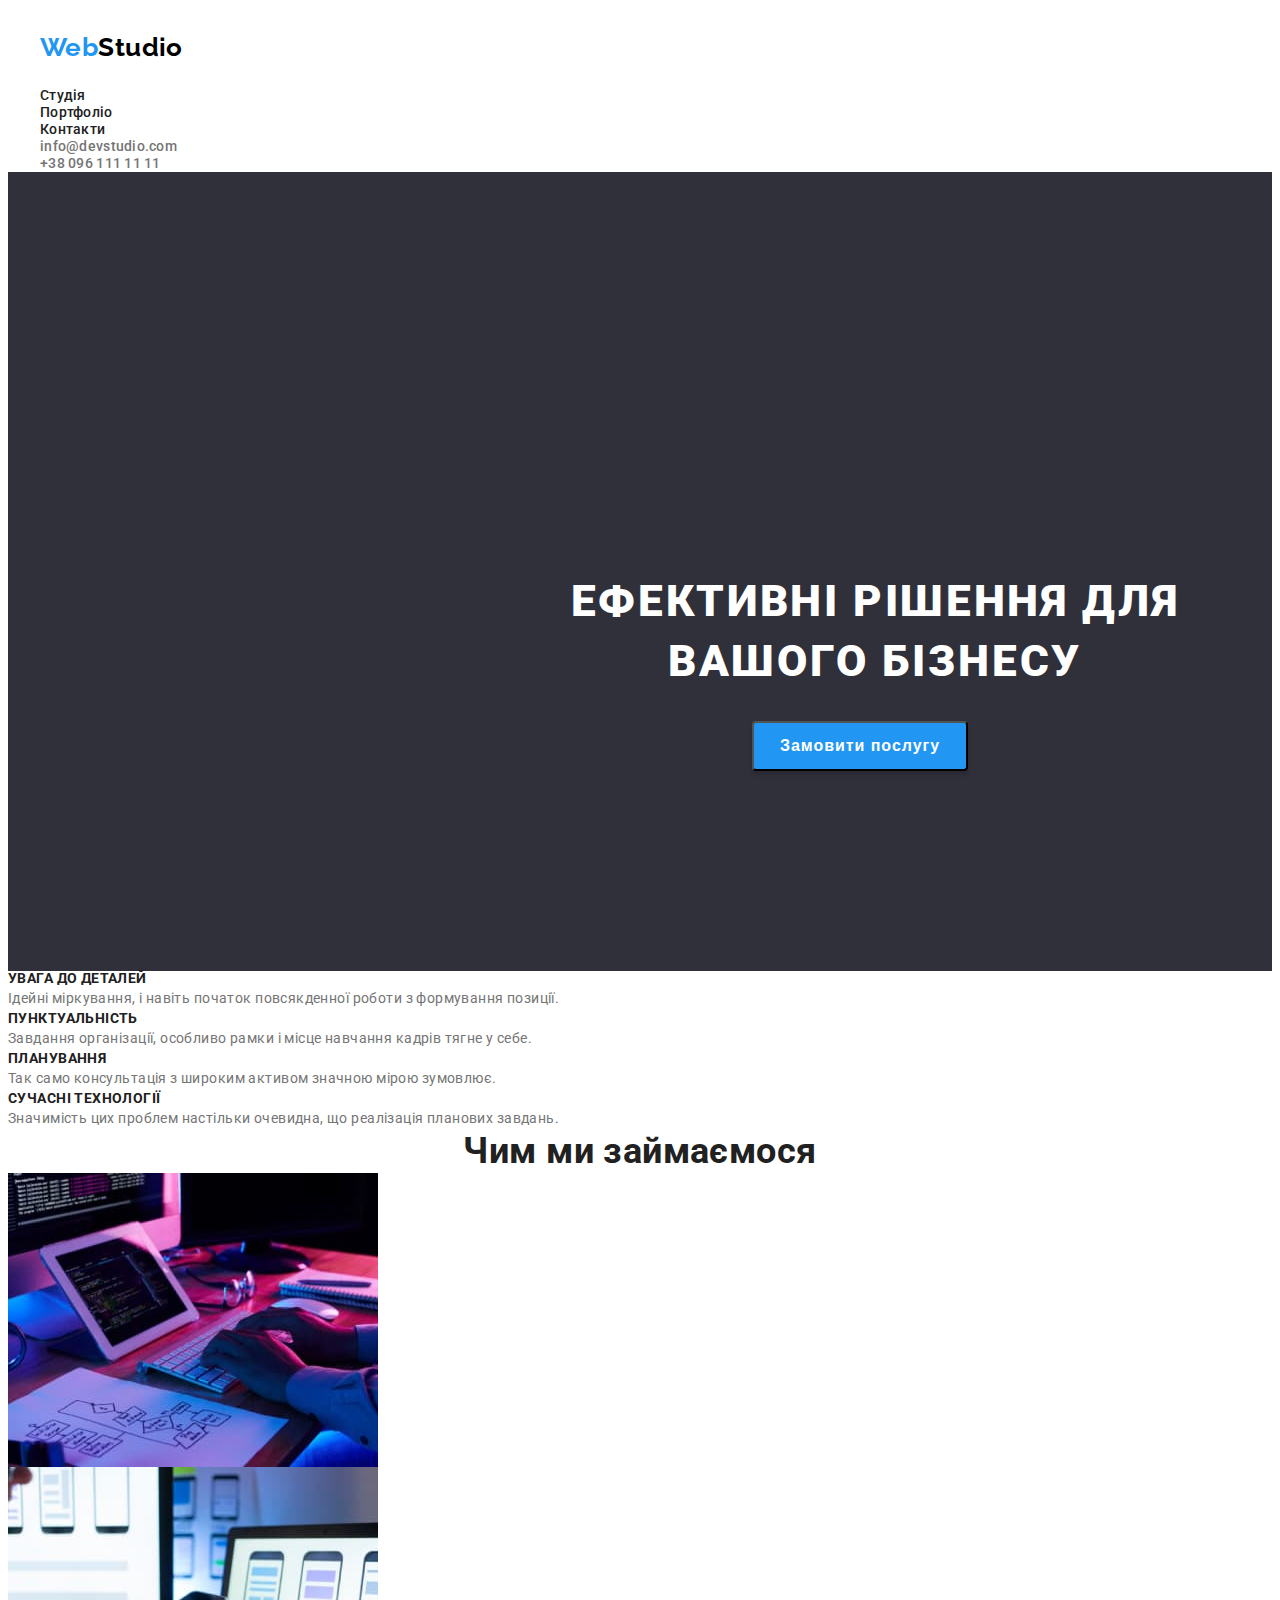
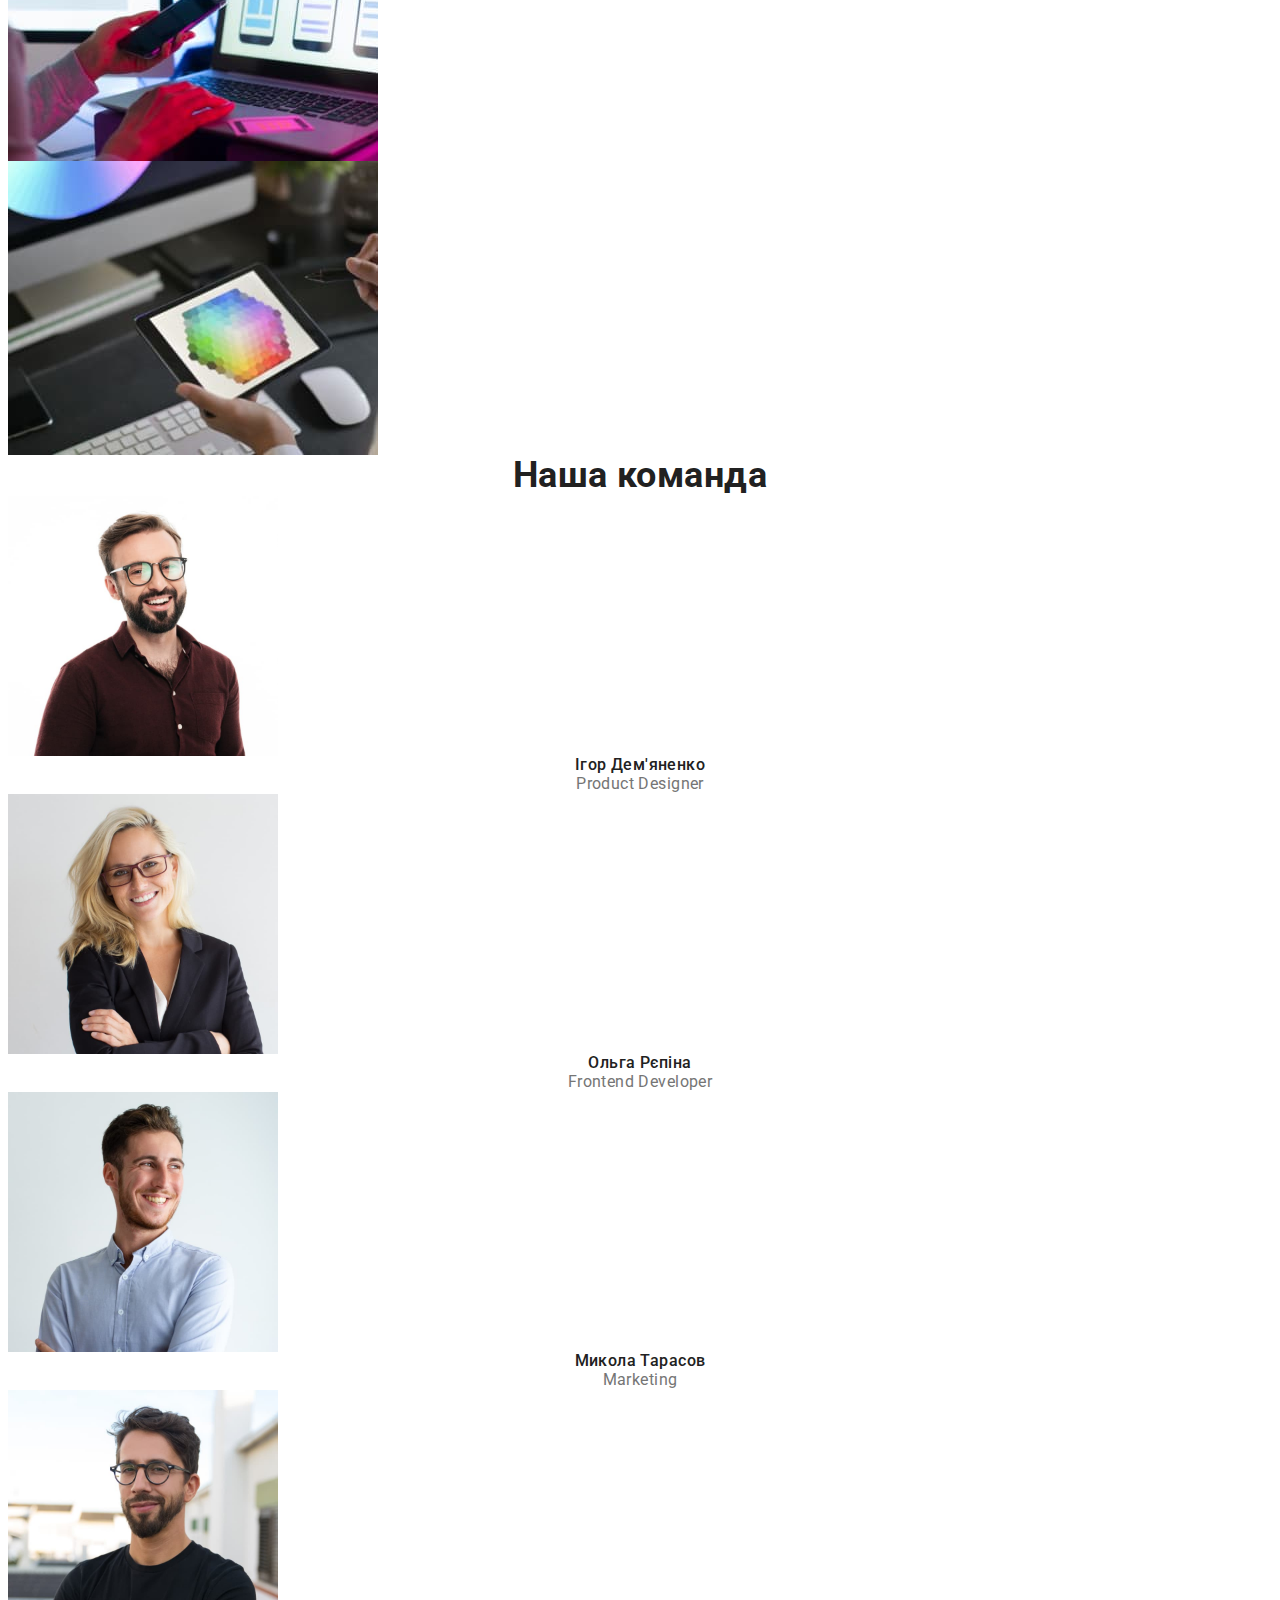
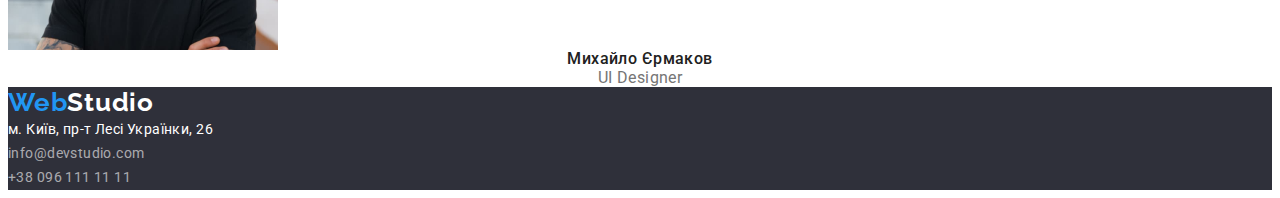
==== commit 301fc963: "Begin section hero" ====
--- a/index.html
+++ b/index.html
@@ -52,7 +52,7 @@
     </header>
 
     <main>
-      <section style="background-color: #2f303a">
+      <section class="hero" style="background-color: #2f303a">
         <div class="container">
           <h1 class="hero-title">Ефективні рішення для вашого бізнесу</h1>
           <button class="btn" type="button">Замовити послугу</button>
--- a/css/styles.css
+++ b/css/styles.css
@@ -6,6 +6,25 @@
   --gray-color: #757575;
   --bkgr-color: #2f303a;
 }
+p,
+h1,
+h2,
+h3,
+h4,
+h5,
+h6 {
+  margin: 0px;
+}
+
+ul,
+ol {
+  margin: 0px;
+  padding-left: 0px;
+}
+
+button {
+  cursor: pointer;
+}
 
 body {
   font-family: "Roboto", sans-serif;
@@ -14,22 +33,29 @@
   background-color: var(--white-color);
   letter-spacing: 0.03em;
 }
+button {
+  cursor: pointer;
+}
+
+img {
+  display: block;
+  max-width: 100%;
+  height: auto;
+}
+
+.list {
+  list-style-type: none;
+}
+
+.link {
+  text-decoration: none;
+}
+
 .container {
-  width: 1600px;
+  width: 1200px;
   padding: 0px 15px;
   margin: 0 auto;
-}
-.list {
-  list-style-type: none;
-}
-.link {
-  text-decoration: none;
-}
-button {
-  cursor: pointer;
-}
-img {
-  display: block;
+  /* background-color: orange; */
 }
 
 /* -----------logo--------------- */
@@ -41,6 +67,8 @@
   line-height: 1.19;
   color: var(--black-color);
   text-decoration: none;
+  padding: 24px 0; /*стилизация*/
+  display: block;
 }
 
 /* -----------header navigation--------------- */
@@ -80,6 +108,9 @@
 }
 
 /*-----------------HERO--------------------------*/
+.hero {
+  padding: 200px 252px;
+}
 .hero-title {
   font-weight: 900;
   font-size: 44px;
@@ -88,13 +119,18 @@
   letter-spacing: 0.06em;
   text-transform: uppercase;
   color: var(--white-color);
+  /* display: block; */
+  /* width: 696px; */
+  /* height: 120px; */
+  padding: 200px 237px 30px;
 }
 
 .btn {
   font-weight: 700;
   font-size: 16px;
   line-height: 1.88;
-  display: flex;
+  /* display: flex; */
+  /* display: inline-block; */
   align-items: center;
   text-align: center;
   letter-spacing: 0.06em;
@@ -102,6 +138,12 @@
   background: var(--accent-color);
   box-shadow: 0px 4px 4px rgba(0, 0, 0, 0.15);
   border-radius: 4px;
+  width: 216px;
+  height: 50px;
+  /* padding: 0 300px; */
+  /* border: 0; */
+  margin-left: 477px;
+  /* padding-bottom: 200px; */
 }
 
 .btn:hover,
@@ -182,6 +224,7 @@
   text-align: center;
   letter-spacing: 0.03em;
   color: var(--first-color);
+  margin: 6px 11px; 0; 11px;
 }
 
 .btn-stile:hover,
@@ -192,12 +235,29 @@
     0px 2px 2px rgba(0, 0, 0, 0.12);
   border-radius: 4px;
 }
-
+.btn-list {
+  display: flex;
+  justify-content: center;
+  padding-bottom: 50px;
+  /* flex-basis: auto; */
+  /* padding-left: 22px; */
+}
+.picters-list {
+  display: flex;
+  flex-wrap: wrap;
+  column-gap: 30px;
+  /* padding-bottom: 50px; */
+}
 .project-title {
   font-size: 18px;
   line-height: 2;
   letter-spacing: 0.06em;
   color: var(--first-color);
+  /* display: inline-block; */
+  /* margin: 120px 124 px; */
+}
+.name {
+  display: inline-block;
 }
 
 .project-text {
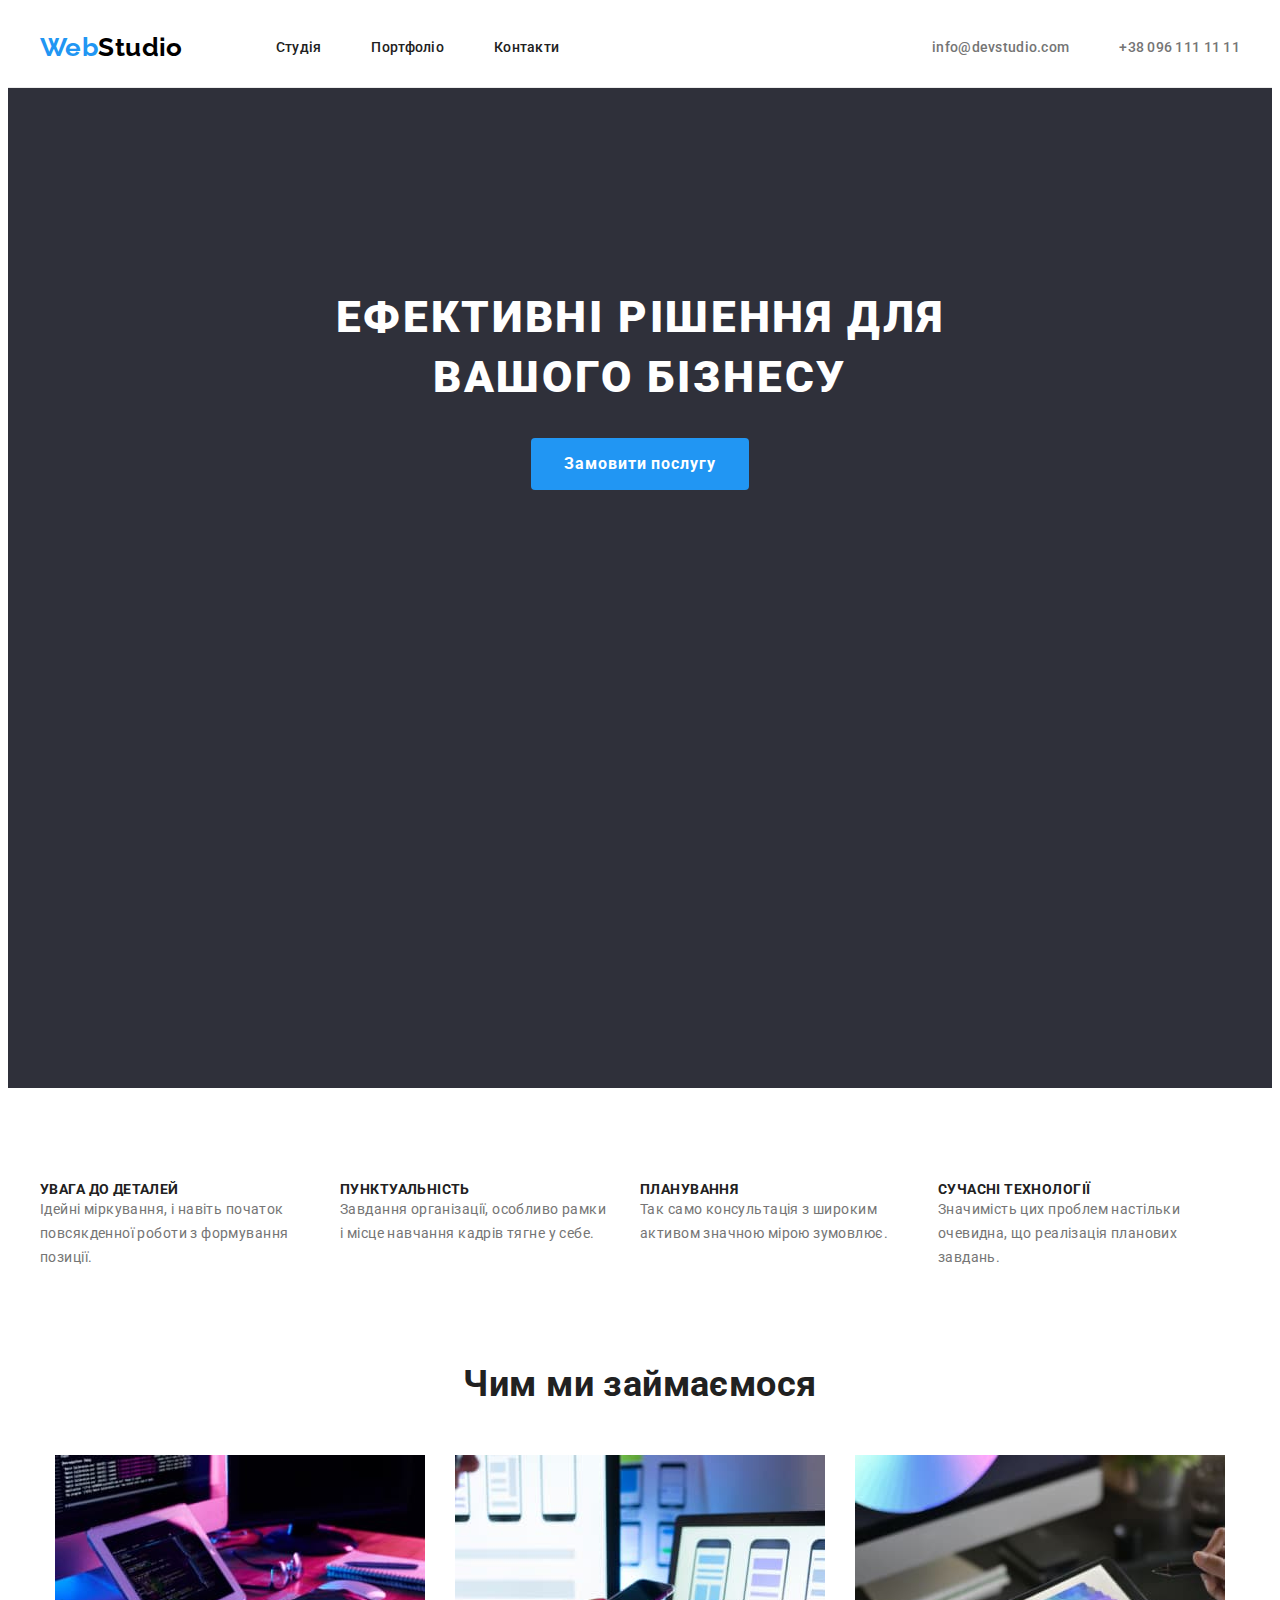
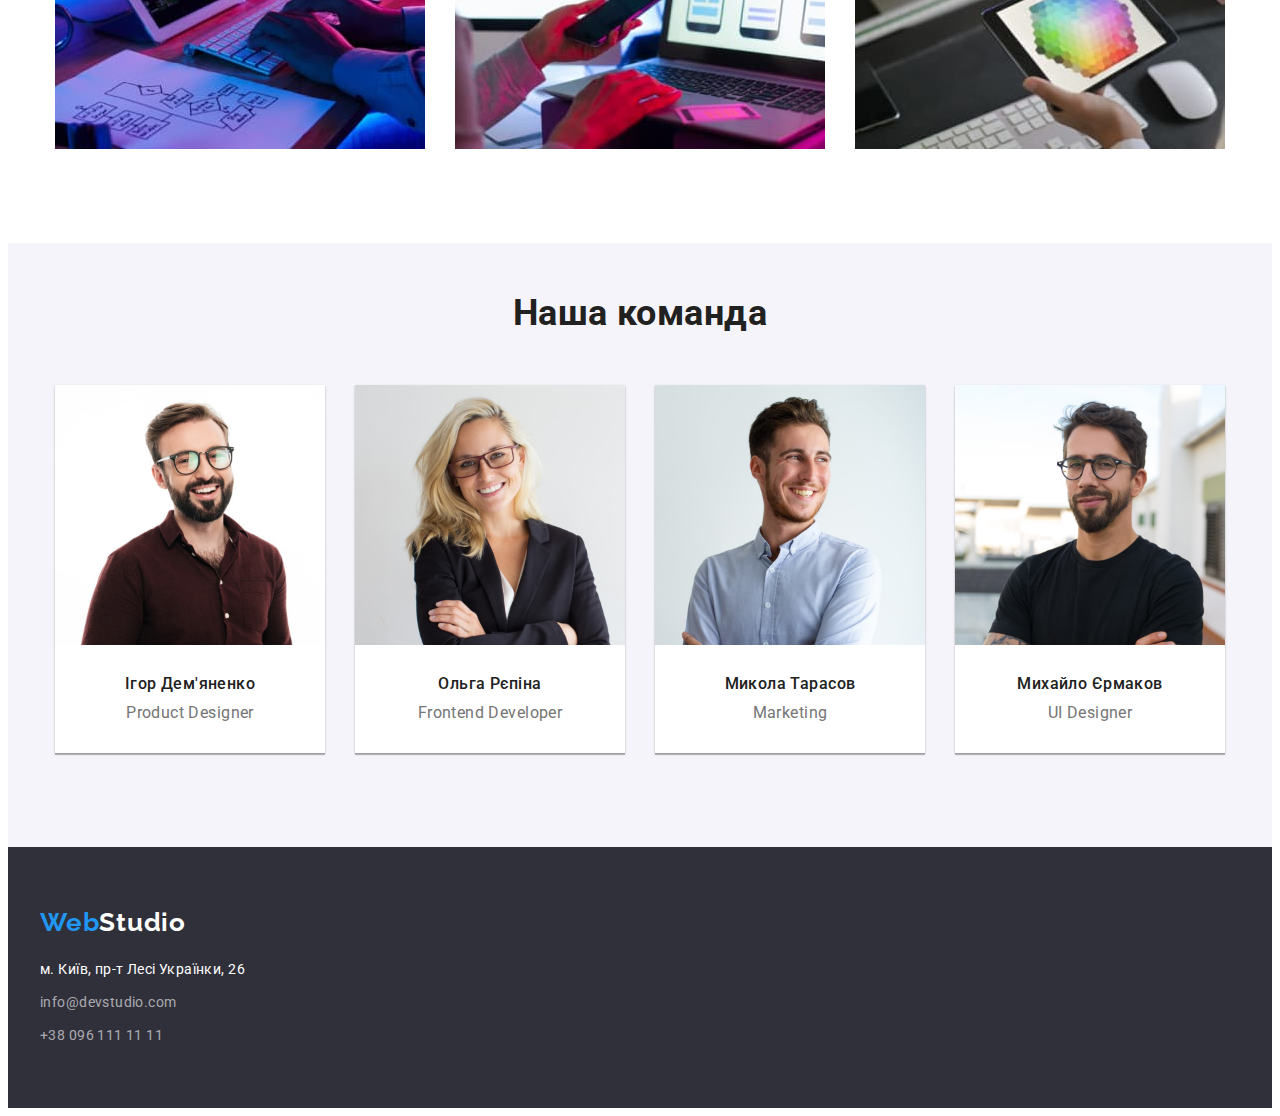
==== commit 113fc13a: "continue geometric CSS" ====
--- a/index.html
+++ b/index.html
@@ -22,27 +22,31 @@
   </head>
 
   <body>
-    <header>
-      <div class="container">
+    <header class="header">
+      <div class="header-section container">
         <nav class="header-nav">
           <a href="./index.html" class="logo"
             ><span class="logo-web">Web</span>Studio</a
           >
-          <ul class="list">
-            <li><a class="header-link link" href="./index.html">Студія</a></li>
-            <li>
+          <ul class="header-list list">
+            <li class="header-item">
+              <a class="header-link link" href="./index.html">Студія</a>
+            </li>
+            <li class="header-item">
               <a class="header-link link" href="./portfolio.html">Портфоліо</a>
             </li>
-            <li><a class="header-link link" href="">Контакти</a></li>
+            <li class="header-item">
+              <a class="header-link link" href="">Контакти</a>
+            </li>
           </ul>
         </nav>
-        <ul class="list">
-          <li>
+        <ul class="header-contact-list list">
+          <li class="header-contact-item">
             <a href="mailto:info@devstudio.com" class="mail-tel link"
               >info@devstudio.com</a
             >
           </li>
-          <li>
+          <li class="header-contact-item">
             <a href="tel:+380961111111" class="mail-tel link"
               >+38 096 111 11 11</a
             >
@@ -52,133 +56,159 @@
     </header>
 
     <main>
-      <section class="hero" style="background-color: #2f303a">
+      <section class="hero">
         <div class="container">
           <h1 class="hero-title">Ефективні рішення для вашого бізнесу</h1>
           <button class="btn" type="button">Замовити послугу</button>
         </div>
       </section>
 
-      <section>
-        <h2 class="visually-hidden">Наші переваги</h2>
-        <ul class="list">
-          <li>
-            <h3 class="advantages-title">УВАГА ДО ДЕТАЛЕЙ</h3>
-            <p class="advantages-text">
-              Ідейні міркування, і навіть початок повсякденної роботи з
-              формування позиції.
-            </p>
-          </li>
-          <li>
-            <h3 class="advantages-title">ПУНКТУАЛЬНІСТЬ</h3>
-            <p class="advantages-text">
-              Завдання організації, особливо рамки і місце навчання кадрів тягне
-              у себе.
-            </p>
-          </li>
-          <li>
-            <h3 class="advantages-title">ПЛАНУВАННЯ</h3>
-            <p class="advantages-text">
-              Так само консультація з широким активом значною мірою зумовлює.
-            </p>
-          </li>
-          <li>
-            <h3 class="advantages-title">СУЧАСНІ ТЕХНОЛОГІЇ</h3>
-            <p class="advantages-text">
-              Значимість цих проблем настільки очевидна, що реалізація планових
-              завдань.
-            </p>
-          </li>
-        </ul>
-      </section>
-
-      <section>
-        <h2 class="section-title">Чим ми займаємося</h2>
-        <ul class="list">
-          <li>
-            <img
-              src="./images/box-1.jpg"
-              width="370"
-              alt="розробка застосунків"
-            />
-          </li>
-          <li>
-            <img
-              src="./images/box-2.jpg"
-              width="370"
-              alt="розробка застосунків для смартфонів"
-            />
-          </li>
-          <li><img src="./images/box-3.jpg" width="370" alt="дизайн" /></li>
-        </ul>
-      </section>
-
-      <section>
-        <h2 class="section-title">Наша команда</h2>
-        <ul class="list">
-          <li>
-            <img
-              src="./images/ygor.jpg"
-              width="270"
-              alt="photo Ігор Дем'яненко"
-            />
-            <h3 class="team-name">Ігор Дем'яненко</h3>
-            <p class="team-position" lang="en">Product Designer</p>
-          </li>
-          <li>
-            <img src="./images/olga.jpg" width="270" alt="photo Ольга Рєпіна" />
-            <h3 class="team-name">Ольга Рєпіна</h3>
-            <p class="team-position" lang="en">Frontend Developer</p>
-          </li>
-          <li>
-            <img
-              src="./images/mykola.jpg"
-              width="270"
-              alt="photo Микола Тарасов"
-            />
-            <h3 class="team-name">Микола Тарасов</h3>
-            <p class="team-position" lang="en">Marketing</p>
-          </li>
-          <li>
-            <img
-              src="./images/myhaylo.jpg"
-              width="270"
-              alt="photo Михайло Єрмаков"
-            />
-            <h3 class="team-name">Михайло Єрмаков</h3>
-            <p class="team-position" lang="en">UI Designer</p>
-          </li>
-        </ul>
+      <section class="advanteges-section">
+        <div class="advanteges container">
+          <h2 class="visually-hidden">Наші переваги</h2>
+          <ul class="advantages-list list">
+            <li class="advantages-list-item">
+              <h3 class="advantages-title">УВАГА ДО ДЕТАЛЕЙ</h3>
+              <p class="advantages-text">
+                Ідейні міркування, і навіть початок повсякденної роботи з
+                формування позиції.
+              </p>
+            </li>
+            <li class="advantages-list-item">
+              <h3 class="advantages-title">ПУНКТУАЛЬНІСТЬ</h3>
+              <p class="advantages-text">
+                Завдання організації, особливо рамки і місце навчання кадрів
+                тягне у себе.
+              </p>
+            </li>
+            <li class="advantages-list-item">
+              <h3 class="advantages-title">ПЛАНУВАННЯ</h3>
+              <p class="advantages-text">
+                Так само консультація з широким активом значною мірою зумовлює.
+              </p>
+            </li>
+            <li class="advantages-list-item">
+              <h3 class="advantages-title">СУЧАСНІ ТЕХНОЛОГІЇ</h3>
+              <p class="advantages-text">
+                Значимість цих проблем настільки очевидна, що реалізація
+                планових завдань.
+              </p>
+            </li>
+          </ul>
+        </div>
+      </section>
+
+      <section class="busy">
+        <div class="container">
+          <h2 class="section-title">Чим ми займаємося</h2>
+          <ul class="busy-list list">
+            <li>
+              <img
+                src="./images/box-1.jpg"
+                width="370"
+                alt="розробка застосунків"
+              />
+            </li>
+            <li>
+              <img
+                src="./images/box-2.jpg"
+                width="370"
+                alt="розробка застосунків для смартфонів"
+              />
+            </li>
+            <li><img src="./images/box-3.jpg" width="370" alt="дизайн" /></li>
+          </ul>
+        </div>
+      </section>
+
+      <section class="our-team">
+        <div class="container">
+          <h2 class="section-title team-title">Наша команда</h2>
+          <ul class="our-team-list list">
+            <li class="team-list-item">
+              <img
+                src="./images/ygor.jpg"
+                width="270"
+                alt="photo Ігор Дем'яненко"
+              />
+              <div class="team-list-item-name-work">
+                <h3 class="team-name">Ігор Дем'яненко</h3>
+                <p class="team-position" lang="en">Product Designer</p>
+              </div>
+            </li>
+            <li class="team-list-item">
+              <img
+                src="./images/olga.jpg"
+                width="270"
+                alt="photo Ольга Рєпіна"
+              />
+              <div class="team-list-item-name-work">
+                <h3 class="team-name">Ольга Рєпіна</h3>
+                <p class="team-position" lang="en">Frontend Developer</p>
+              </div>
+            </li>
+            <li class="team-list-item">
+              <img
+                src="./images/mykola.jpg"
+                width="270"
+                alt="photo Микола Тарасов"
+              />
+              <div class="team-list-item-name-work">
+                <h3 class="team-name">Микола Тарасов</h3>
+                <p class="team-position" lang="en">Marketing</p>
+              </div>
+            </li>
+            <li class="team-list-item">
+              <img
+                src="./images/myhaylo.jpg"
+                width="270"
+                alt="photo Михайло Єрмаков"
+              />
+              <div class="team-list-item-name-work">
+                <h3 class="team-name">Михайло Єрмаков</h3>
+                <p class="team-position" lang="en">UI Designer</p>
+              </div>
+            </li>
+          </ul>
+        </div>
       </section>
     </main>
 
     <footer class="style-footer">
-      <address>
-        <a class="logo-footer" href="./index.html"
-          ><span class="logo-web">Web</span>Studio</a
-        >
-        <ul class="list">
-          <li>
-            <a
-              class="addres-footer"
-              href="https://goo.gl/maps/UtjV7vfehUhtQX6XA"
-              target="_blank"
-              rel="noopener noreferrer nofollow"
-              >м. Київ, пр-т Лесі Українки, 26</a
+      <div class="container">
+        <div class="footer-flex">
+          <div class="footer-contact-flex">
+            <a class="logo-footer" href="./index.html"
+              ><span class="logo-web">Web</span>Studio</a
             >
-          </li>
-          <li>
-            <a class="mail-tel-footer link" href="mailto:info@devstudio.com"
-              >info@devstudio.com</a
-            >
-          </li>
-          <li>
-            <a class="mail-tel-footer link" href="tel:+380961111111"
-              >+38 096 111 11 11</a
-            >
-          </li>
-        </ul>
-      </address>
+            <address class="footer-adress-contacts">
+              <ul class="footer-contact-list list">
+                <li class="footer-contact-item">
+                  <a
+                    class="addres-footer"
+                    href="https://goo.gl/maps/UtjV7vfehUhtQX6XA"
+                    target="_blank"
+                    rel="noopener noreferrer nofollow"
+                    >м. Київ, пр-т Лесі Українки, 26</a
+                  >
+                </li>
+                <li class="footer-contact-item">
+                  <a
+                    class="mail-tel-footer link"
+                    href="mailto:info@devstudio.com"
+                    >info@devstudio.com</a
+                  >
+                </li>
+                <li class="footer-contact-item">
+                  <a class="mail-tel-footer link" href="tel:+380961111111"
+                    >+38 096 111 11 11</a
+                  >
+                </li>
+              </ul>
+            </address>
+          </div>
+        </div>
+      </div>
     </footer>
   </body>
 </html>
--- a/css/styles.css
+++ b/css/styles.css
@@ -5,7 +5,45 @@
   --black-color: #000000;
   --gray-color: #757575;
   --bkgr-color: #2f303a;
-}
+  --padd-standart: 94px;
+}
+
+/* base */
+
+body {
+  font-family: "Roboto", sans-serif;
+  color: var(--gray-color);
+  font-size: 14px;
+  background-color: var(--white-color);
+  letter-spacing: 0.03em;
+}
+
+button {
+  cursor: pointer;
+}
+
+img {
+  display: block;
+  max-width: 100%;
+  height: auto;
+}
+
+.list {
+  list-style-type: none;
+}
+
+.link {
+  text-decoration: none;
+}
+
+.logo-web,
+.link:hover,
+.link:focus {
+  color: var(--accent-color);
+}
+
+/* reset */
+
 p,
 h1,
 h2,
@@ -22,34 +60,7 @@
   padding-left: 0px;
 }
 
-button {
-  cursor: pointer;
-}
-
-body {
-  font-family: "Roboto", sans-serif;
-  color: var(--gray-color);
-  font-size: 14px;
-  background-color: var(--white-color);
-  letter-spacing: 0.03em;
-}
-button {
-  cursor: pointer;
-}
-
-img {
-  display: block;
-  max-width: 100%;
-  height: auto;
-}
-
-.list {
-  list-style-type: none;
-}
-
-.link {
-  text-decoration: none;
-}
+/* components  */
 
 .container {
   width: 1200px;
@@ -58,7 +69,23 @@
   /* background-color: orange; */
 }
 
-/* -----------logo--------------- */
+/* utils */
+
+.visually-hidden {
+  position: absolute;
+  width: 1px;
+  height: 1px;
+  margin: -1px;
+  border: 0;
+  padding: 0;
+
+  white-space: nowrap;
+  clip-path: inset(100%);
+  clip: rect(0 0 0 0);
+  overflow: hidden;
+}
+
+/* logo */
 
 .logo {
   font-family: "Raleway";
@@ -67,17 +94,63 @@
   line-height: 1.19;
   color: var(--black-color);
   text-decoration: none;
-  padding: 24px 0; /*стилизация*/
+  padding: 24px 0;
+  /*стилизация*/
   display: block;
-}
-
-/* -----------header navigation--------------- */
+
+  margin-right: 93px;
+}
+
+/* header navigation */
 .header-link {
   font-weight: 500;
   line-height: 1.14;
   letter-spacing: 0.02em;
   color: var(--first-color);
-}
+
+  padding-top: 32px;
+  padding-bottom: 32px;
+
+}
+
+.header {
+  border-bottom: 1px solid #ececec;
+}
+
+.header-section {
+  display: flex;
+  align-items: center;
+}
+
+.header-nav {
+  /*  for geometric */
+  display: flex;
+  align-items: center;
+}
+
+.header-list {
+  display: flex;
+  /* align-items: center; */
+}
+
+.header-item:not(:last-child) {
+  margin-right: 50px;
+}
+
+.header-contact-list {
+  display: flex;
+  /* align-items: center; */
+  margin-left: auto;
+
+
+}
+
+.header-contact-item:not(:last-child) {
+  /* margin-left: auto;  */
+  margin-right: 50px;
+
+}
+
 
 .mail-tel {
   font-weight: 500;
@@ -85,32 +158,25 @@
   line-height: 1.14;
   letter-spacing: 0.02em;
   color: var(--gray-color);
-}
-
-.logo-web,
-.link:hover,
-.link:focus {
-  color: var(--accent-color);
-}
-
-.visually-hidden {
-  position: absolute;
-  width: 1px;
-  height: 1px;
-  margin: -1px;
-  border: 0;
-  padding: 0;
-
-  white-space: nowrap;
-  clip-path: inset(100%);
-  clip: rect(0 0 0 0);
-  overflow: hidden;
-}
-
-/*-----------------HERO--------------------------*/
+
+  margin-left: auto;
+  padding-top: 32px;
+  padding-bottom: 32px;
+}
+
+/*HERO*/
 .hero {
-  padding: 200px 252px;
-}
+  /* padding: 200px 252px; */
+  background-color: var(--bkgr-color);
+
+  padding-top: 200px;
+  padding-bottom: 200px;
+  max-width: 1600px;
+  min-height: 600px;
+  margin-left: auto;
+  margin-right: auto;
+}
+
 .hero-title {
   font-weight: 900;
   font-size: 44px;
@@ -119,31 +185,32 @@
   letter-spacing: 0.06em;
   text-transform: uppercase;
   color: var(--white-color);
-  /* display: block; */
-  /* width: 696px; */
-  /* height: 120px; */
-  padding: 200px 237px 30px;
+
+  margin-bottom: 30px;
+  margin-left: auto;
+  margin-right: auto;
+  max-width: 696px;
+
 }
 
 .btn {
+  display: flex;
+  min-width: 200px;
+  border-radius: 4px;
+  border: 1px solid transparent;
+  padding: 10px 32px;
+  background-color: var(--accent-color);
+  color: var(--white-color);
+  font-family: "Roboto";
   font-weight: 700;
   font-size: 16px;
   line-height: 1.88;
-  /* display: flex; */
-  /* display: inline-block; */
   align-items: center;
   text-align: center;
   letter-spacing: 0.06em;
-  color: var(--white-color);
-  background: var(--accent-color);
-  box-shadow: 0px 4px 4px rgba(0, 0, 0, 0.15);
-  border-radius: 4px;
-  width: 216px;
-  height: 50px;
-  /* padding: 0 300px; */
-  /* border: 0; */
-  margin-left: 477px;
-  /* padding-bottom: 200px; */
+  margin: 0 auto;
+
+
 }
 
 .btn:hover,
@@ -152,6 +219,19 @@
 }
 
 /*-----------------Our advantages---------------------*/
+.advanteges-section {
+  padding: var(--padd-standart) 0;
+}
+
+.advantages-list {
+  display: flex;
+}
+
+.advantages-list-item:not(:last-child) {
+  margin-right: 30px;
+  max-width: 270px;
+}
+
 .advantages-title {
   font-size: 14px;
   line-height: 1.14;
@@ -165,11 +245,37 @@
 }
 
 /*-----------------What do we do?---------------------*/
+.busy {
+  padding-bottom: var(--padd-standart);
+}
+
 .section-title {
   font-size: 36px;
   line-height: 1.16;
   text-align: center;
   color: var(--first-color);
+  padding-bottom: 50px;
+}
+
+.busy-list {
+  display: flex;
+  flex-wrap: wrap;
+  column-gap: 30px;
+  justify-content: center;
+}
+
+.our-team {
+  background-color: #F5F4FA;
+  padding-bottom: var(--padd-standart);
+}
+
+.team-title {
+  padding-top: 50px;
+}
+
+.our-team-list {
+  display: flex;
+  justify-content: center;
 }
 
 .team-name {
@@ -178,6 +284,20 @@
   line-height: 1.18;
   text-align: center;
   color: var(--first-color);
+  padding-bottom: 10px;
+}
+
+.team-list-item:not(:last-child) {
+  margin-right: 30px;
+}
+
+.team-list-item-name-work {
+  padding: 30px 0;
+}
+
+.team-list-item {
+  box-shadow: 0px 1px 3px rgb(0 0 0 / 12%), 0px 1px 1px rgb(0 0 0 / 14%), 0px 2px 1px rgb(0 0 0 / 20%);
+  background-color: var(--white-color);
 }
 
 .team-position {
@@ -188,7 +308,30 @@
 
 .style-footer {
   background: var(--bkgr-color);
-}
+  padding: 60px 0;
+}
+
+.footer-flex {
+  display: flex;
+  /* margin: 0;
+  padding: 0;
+  list-style: none; */
+}
+
+.footer-contact-flex {
+
+}
+
+.footer-adress-contacts {
+  margin-top: 20px;
+}
+
+.footer-contact-item
+{
+  margin-top: 9px;
+}
+
+
 
 .logo-footer {
   font-family: "Raleway";
@@ -224,7 +367,9 @@
   text-align: center;
   letter-spacing: 0.03em;
   color: var(--first-color);
-  margin: 6px 11px; 0; 11px;
+  margin: 6px 11px;
+  0;
+  11px;
 }
 
 .btn-stile:hover,
@@ -235,6 +380,7 @@
     0px 2px 2px rgba(0, 0, 0, 0.12);
   border-radius: 4px;
 }
+
 .btn-list {
   display: flex;
   justify-content: center;
@@ -242,20 +388,33 @@
   /* flex-basis: auto; */
   /* padding-left: 22px; */
 }
+
 .picters-list {
   display: flex;
   flex-wrap: wrap;
   column-gap: 30px;
   /* padding-bottom: 50px; */
 }
+
 .project-title {
   font-size: 18px;
   line-height: 2;
   letter-spacing: 0.06em;
   color: var(--first-color);
-  /* display: inline-block; */
-  /* margin: 120px 124 px; */
-}
+}
+
+.project-title {
+  padding-top: 20px;
+}
+
+.project-text {
+  padding-bottom: 20px;
+}
+
+/* display: inline-block; */
+/* margin: 120px 124 px; */
+}
+
 .name {
   display: inline-block;
 }
@@ -263,4 +422,4 @@
 .project-text {
   font-size: 16px;
   line-height: 1.88;
-}
+}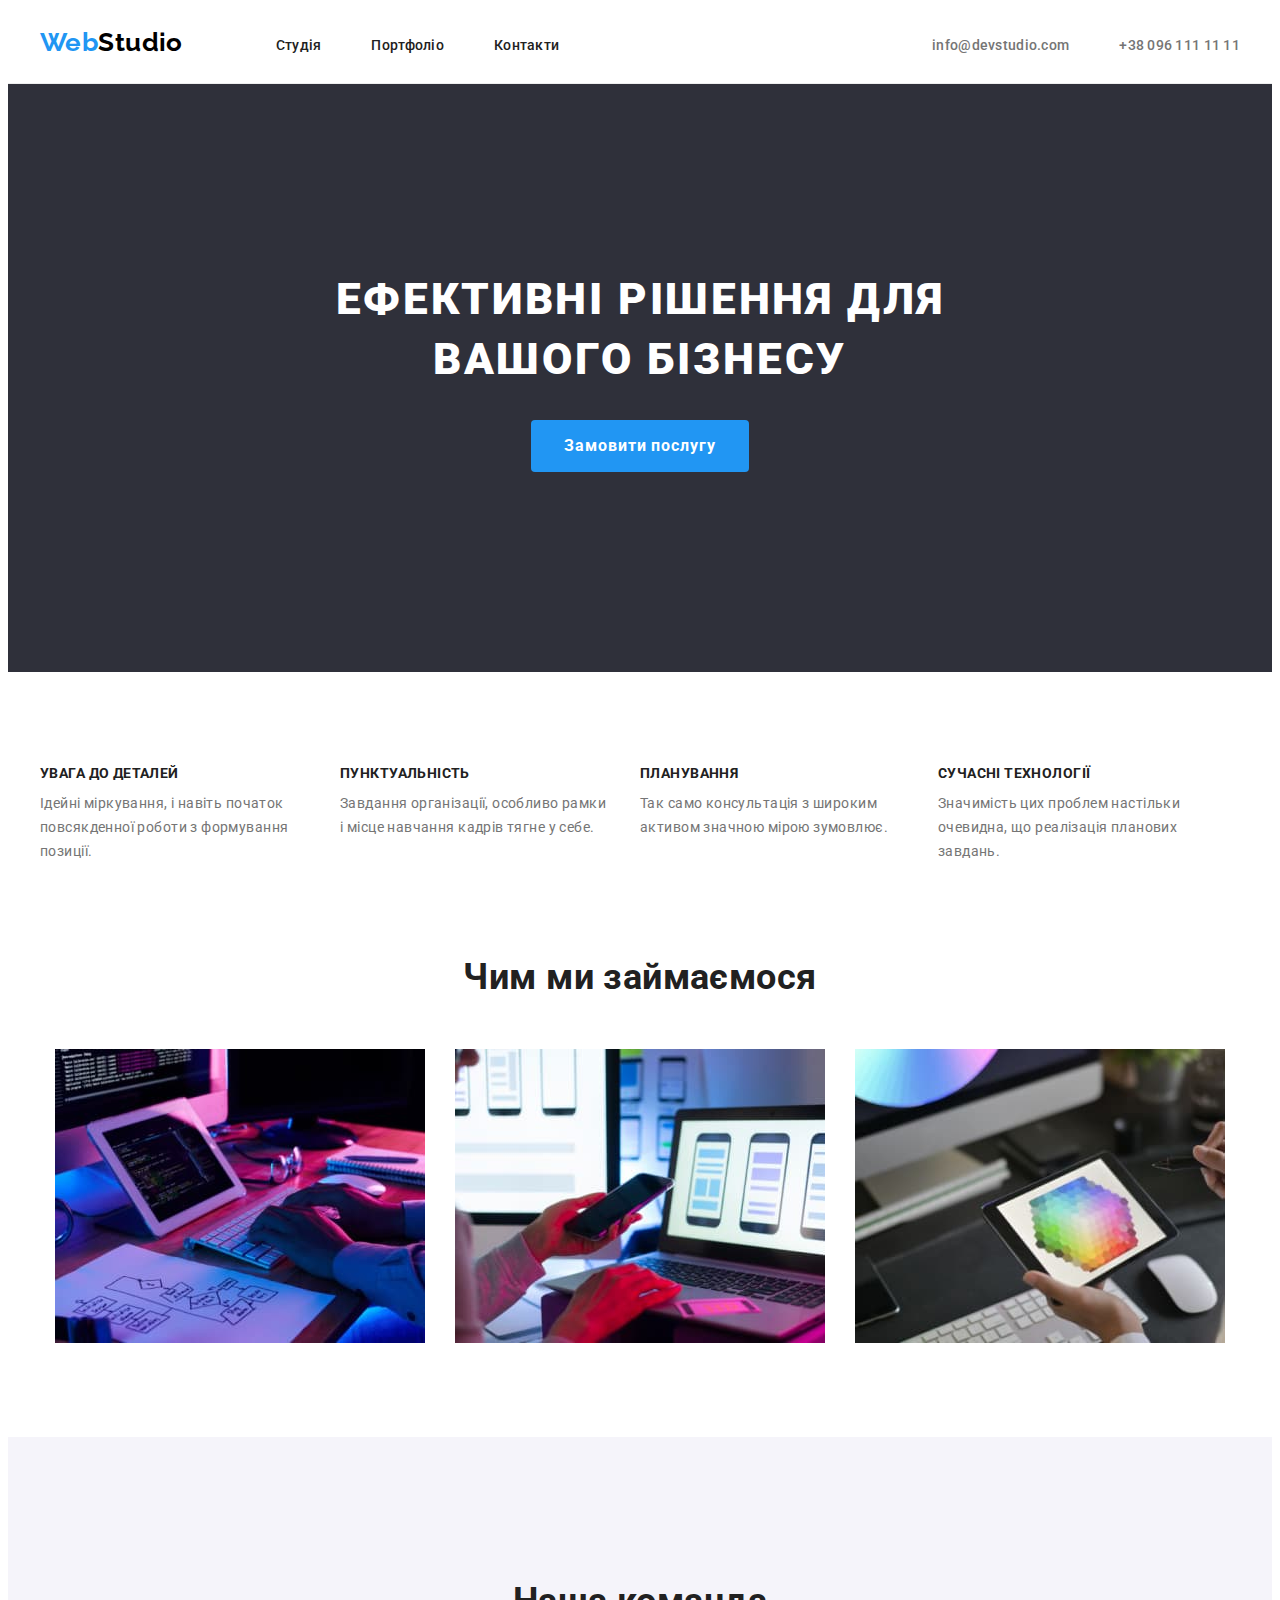
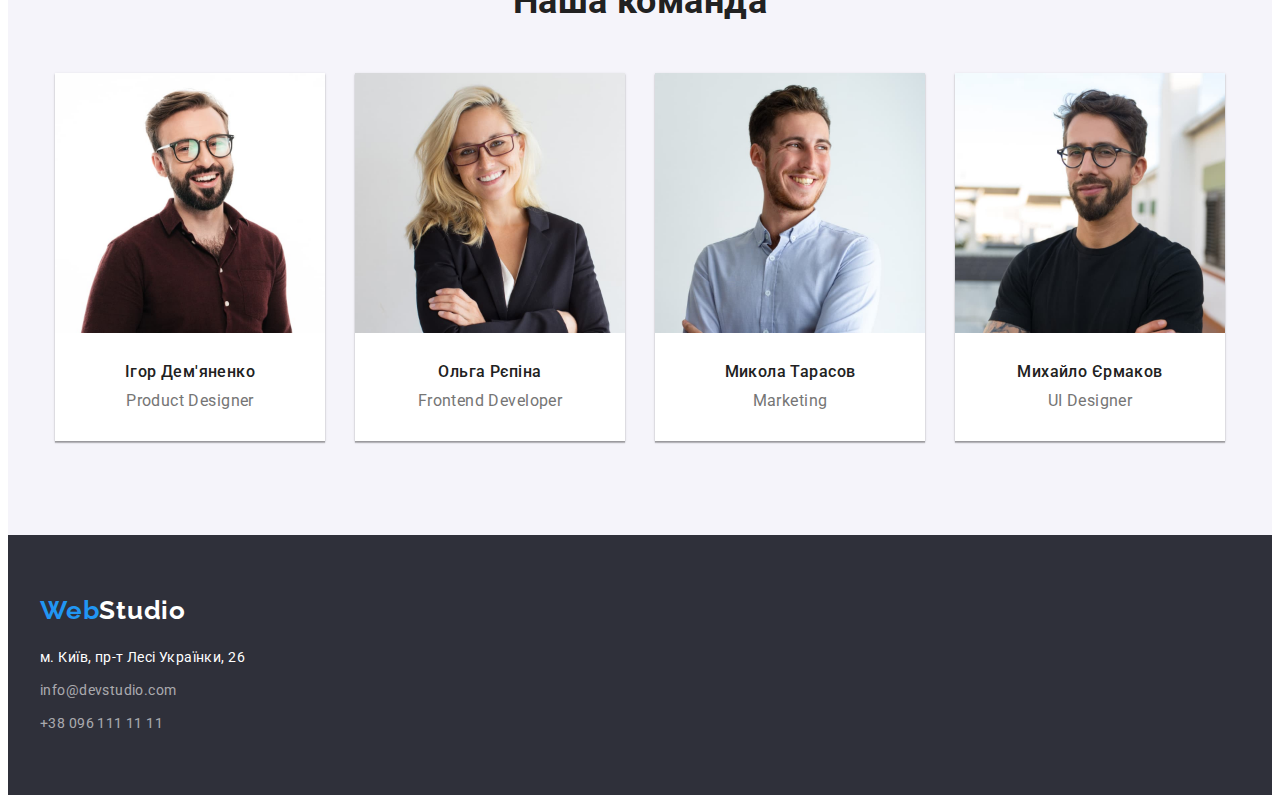
==== commit 41976091: "Finish of HM-03" ====
--- a/index.html
+++ b/index.html
@@ -98,9 +98,9 @@
         </div>
       </section>
 
-      <section class="busy">
+      <section class="busy-section">
         <div class="container">
-          <h2 class="section-title">Чим ми займаємося</h2>
+          <h2 class="section-our-team">Чим ми займаємося</h2>
           <ul class="busy-list list">
             <li>
               <img
@@ -123,7 +123,7 @@
 
       <section class="our-team">
         <div class="container">
-          <h2 class="section-title team-title">Наша команда</h2>
+          <h2 class="section-our-team team-title">Наша команда</h2>
           <ul class="our-team-list list">
             <li class="team-list-item">
               <img
--- a/css/styles.css
+++ b/css/styles.css
@@ -5,7 +5,10 @@
   --black-color: #000000;
   --gray-color: #757575;
   --bkgr-color: #2f303a;
+  --border-color: #eeeeee;
   --padd-standart: 94px;
+  --margin-standart: 30px;
+  --gap-picters: 30px;
 }
 
 /* base */
@@ -66,7 +69,6 @@
   width: 1200px;
   padding: 0px 15px;
   margin: 0 auto;
-  /* background-color: orange; */
 }
 
 /* utils */
@@ -95,10 +97,12 @@
   color: var(--black-color);
   text-decoration: none;
   padding: 24px 0;
-  /*стилизация*/
+
+  /*геометрия лого*/
   display: block;
-
   margin-right: 93px;
+  padding-top: 19px;
+  padding-bottom: 25px;
 }
 
 /* header navigation */
@@ -108,13 +112,12 @@
   letter-spacing: 0.02em;
   color: var(--first-color);
 
-  padding-top: 32px;
+  padding-top: 27px;
   padding-bottom: 32px;
-
 }
 
 .header {
-  border-bottom: 1px solid #ececec;
+  border-bottom: 1px solid var(--border-color);
 }
 
 .header-section {
@@ -141,16 +144,12 @@
   display: flex;
   /* align-items: center; */
   margin-left: auto;
-
-
 }
 
 .header-contact-item:not(:last-child) {
   /* margin-left: auto;  */
   margin-right: 50px;
-
-}
-
+}
 
 .mail-tel {
   font-weight: 500;
@@ -160,21 +159,16 @@
   color: var(--gray-color);
 
   margin-left: auto;
-  padding-top: 32px;
+  padding-top: 27px;
   padding-bottom: 32px;
 }
 
 /*HERO*/
 .hero {
-  /* padding: 200px 252px; */
   background-color: var(--bkgr-color);
 
-  padding-top: 200px;
+  padding-top: 186px;
   padding-bottom: 200px;
-  max-width: 1600px;
-  min-height: 600px;
-  margin-left: auto;
-  margin-right: auto;
 }
 
 .hero-title {
@@ -190,15 +184,9 @@
   margin-left: auto;
   margin-right: auto;
   max-width: 696px;
-
 }
 
 .btn {
-  display: flex;
-  min-width: 200px;
-  border-radius: 4px;
-  border: 1px solid transparent;
-  padding: 10px 32px;
   background-color: var(--accent-color);
   color: var(--white-color);
   font-family: "Roboto";
@@ -210,7 +198,11 @@
   letter-spacing: 0.06em;
   margin: 0 auto;
 
-
+  display: flex;
+  min-width: 200px;
+  border-radius: 4px;
+  border: 1px solid transparent;
+  padding: 10px 32px;
 }
 
 .btn:hover,
@@ -220,7 +212,7 @@
 
 /*-----------------Our advantages---------------------*/
 .advanteges-section {
-  padding: var(--padd-standart) 0;
+  padding-top: var(--padd-standart);
 }
 
 .advantages-list {
@@ -228,7 +220,7 @@
 }
 
 .advantages-list-item:not(:last-child) {
-  margin-right: 30px;
+  margin-right: var(--margin-standart);
   max-width: 270px;
 }
 
@@ -237,6 +229,7 @@
   line-height: 1.14;
   text-transform: uppercase;
   color: var(--first-color);
+  margin-bottom: 10px;
 }
 
 .advantages-text {
@@ -245,11 +238,11 @@
 }
 
 /*-----------------What do we do?---------------------*/
-.busy {
-  padding-bottom: var(--padd-standart);
-}
-
-.section-title {
+.busy-section {
+  padding: var(--padd-standart) 0;
+}
+
+.section-our-team {
   font-size: 36px;
   line-height: 1.16;
   text-align: center;
@@ -260,13 +253,13 @@
 .busy-list {
   display: flex;
   flex-wrap: wrap;
-  column-gap: 30px;
+  column-gap: var(--gap-picters);
   justify-content: center;
 }
 
 .our-team {
-  background-color: #F5F4FA;
-  padding-bottom: var(--padd-standart);
+  background-color: #f5f4fa;
+  padding: var(--padd-standart) 0;
 }
 
 .team-title {
@@ -288,16 +281,17 @@
 }
 
 .team-list-item:not(:last-child) {
-  margin-right: 30px;
+  margin-right: var(--margin-standart);
+}
+
+.team-list-item {
+  box-shadow: 0px 1px 3px rgb(0 0 0 / 12%), 0px 1px 1px rgb(0 0 0 / 14%),
+    0px 2px 1px rgb(0 0 0 / 20%);
+  background-color: var(--white-color);
 }
 
 .team-list-item-name-work {
   padding: 30px 0;
-}
-
-.team-list-item {
-  box-shadow: 0px 1px 3px rgb(0 0 0 / 12%), 0px 1px 1px rgb(0 0 0 / 14%), 0px 2px 1px rgb(0 0 0 / 20%);
-  background-color: var(--white-color);
 }
 
 .team-position {
@@ -313,25 +307,18 @@
 
 .footer-flex {
   display: flex;
-  /* margin: 0;
-  padding: 0;
-  list-style: none; */
 }
 
 .footer-contact-flex {
-
 }
 
 .footer-adress-contacts {
   margin-top: 20px;
 }
 
-.footer-contact-item
-{
-  margin-top: 9px;
-}
-
-
+.footer-contact-item:not(:last-child) {
+  margin-bottom: 9px;
+}
 
 .logo-footer {
   font-family: "Raleway";
@@ -367,9 +354,7 @@
   text-align: center;
   letter-spacing: 0.03em;
   color: var(--first-color);
-  margin: 6px 11px;
-  0;
-  11px;
+  margin: 0px 8px;
 }
 
 .btn-stile:hover,
@@ -384,16 +369,29 @@
 .btn-list {
   display: flex;
   justify-content: center;
+  padding-top: var(--padd-standart);
   padding-bottom: 50px;
-  /* flex-basis: auto; */
-  /* padding-left: 22px; */
 }
 
 .picters-list {
   display: flex;
+  justify-content: center;
   flex-wrap: wrap;
-  column-gap: 30px;
-  /* padding-bottom: 50px; */
+  flex-basis: calc((100%-2 * 30px) / 3);
+  padding-bottom: var(--padd-standart);
+  gap: 30px;
+}
+
+.under-pict-border {
+  padding: 24px 20px;
+  width: 370px;
+  height: 110px;
+  border-bottom: 1px solid var(--border-color);
+  border-left: 1px solid var(--border-color);
+  border-right: 1px solid var(--border-color);
+}
+.item-of-job {
+  display: inline-block;
 }
 
 .project-title {
@@ -411,15 +409,15 @@
   padding-bottom: 20px;
 }
 
-/* display: inline-block; */
-/* margin: 120px 124 px; */
-}
-
-.name {
-  display: inline-block;
+.item-of-job {
+  width: 370px;
+}
+
+.img-of-job {
+  display: block;
 }
 
 .project-text {
   font-size: 16px;
   line-height: 1.88;
-}+}
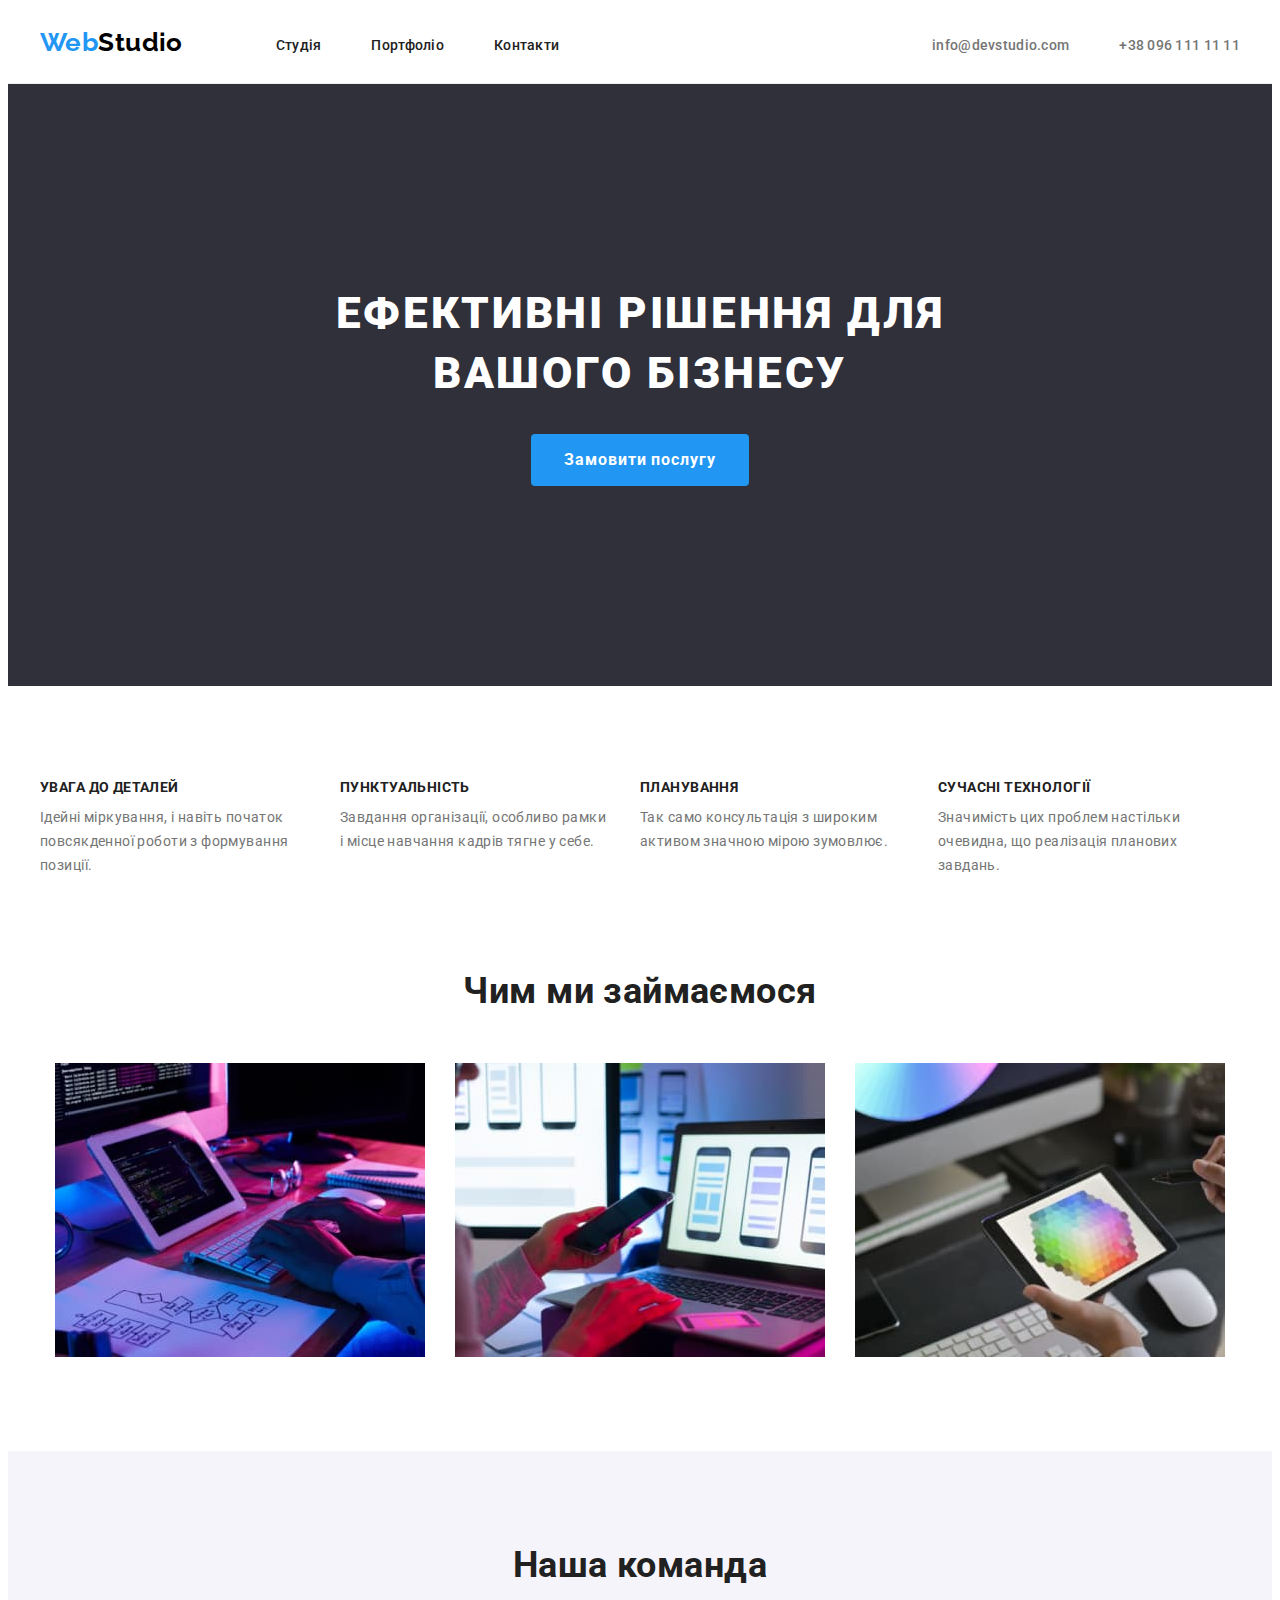
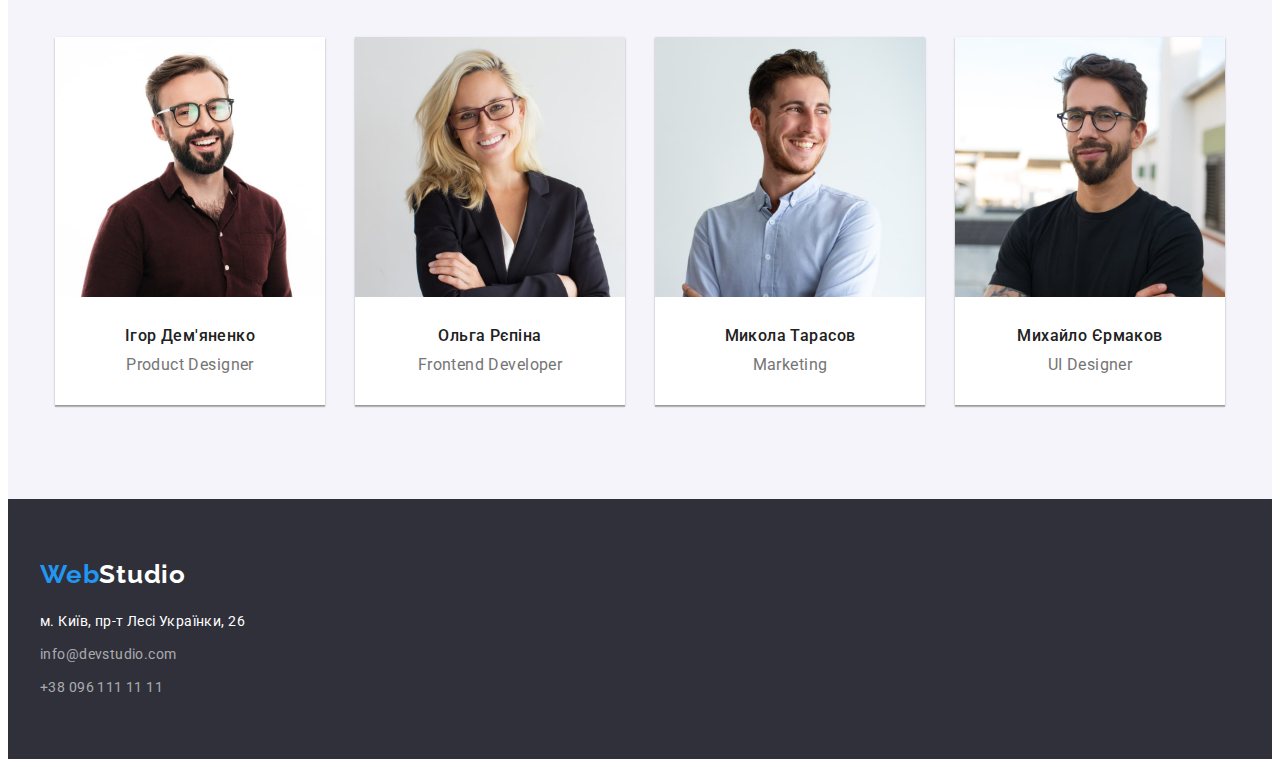
==== commit 060ca6ef: "final edition" ====
--- a/index.html
+++ b/index.html
@@ -56,14 +56,14 @@
     </header>
 
     <main>
-      <section class="hero">
+      <section class="hero section">
         <div class="container">
           <h1 class="hero-title">Ефективні рішення для вашого бізнесу</h1>
           <button class="btn" type="button">Замовити послугу</button>
         </div>
       </section>
 
-      <section class="advanteges-section">
+      <section class="advanteges-section section">
         <div class="advanteges container">
           <h2 class="visually-hidden">Наші переваги</h2>
           <ul class="advantages-list list">
@@ -98,9 +98,9 @@
         </div>
       </section>
 
-      <section class="busy-section">
+      <section class="section">
         <div class="container">
-          <h2 class="section-our-team">Чим ми займаємося</h2>
+          <h2 class="section-title">Чим ми займаємося</h2>
           <ul class="busy-list list">
             <li>
               <img
@@ -121,9 +121,9 @@
         </div>
       </section>
 
-      <section class="our-team">
+      <section class="our-team section">
         <div class="container">
-          <h2 class="section-our-team team-title">Наша команда</h2>
+          <h2 class="title-our-team team-title">Наша команда</h2>
           <ul class="our-team-list list">
             <li class="team-list-item">
               <img
--- a/css/styles.css
+++ b/css/styles.css
@@ -6,7 +6,6 @@
   --gray-color: #757575;
   --bkgr-color: #2f303a;
   --border-color: #eeeeee;
-  --padd-standart: 94px;
   --margin-standart: 30px;
   --gap-picters: 30px;
 }
@@ -19,6 +18,10 @@
   font-size: 14px;
   background-color: var(--white-color);
   letter-spacing: 0.03em;
+}
+
+.section {
+  padding: 94px 0;
 }
 
 button {
@@ -167,7 +170,7 @@
 .hero {
   background-color: var(--bkgr-color);
 
-  padding-top: 186px;
+  padding-top: 200px;
   padding-bottom: 200px;
 }
 
@@ -212,11 +215,11 @@
 
 /*-----------------Our advantages---------------------*/
 .advanteges-section {
-  padding-top: var(--padd-standart);
-}
-
+  padding-bottom: 0;
+}
 .advantages-list {
   display: flex;
+  /* padding-top: 94px; */
 }
 
 .advantages-list-item:not(:last-child) {
@@ -238,16 +241,21 @@
 }
 
 /*-----------------What do we do?---------------------*/
-.busy-section {
-  padding: var(--padd-standart) 0;
-}
-
-.section-our-team {
+
+.section-title {
   font-size: 36px;
   line-height: 1.16;
   text-align: center;
   color: var(--first-color);
-  padding-bottom: 50px;
+  margin-bottom: 50px;
+}
+
+.title-our-team {
+  font-size: 36px;
+  line-height: 1.16;
+  text-align: center;
+  color: var(--first-color);
+  margin-bottom: 50px;
 }
 
 .busy-list {
@@ -259,12 +267,11 @@
 
 .our-team {
   background-color: #f5f4fa;
-  padding: var(--padd-standart) 0;
-}
-
-.team-title {
+}
+
+/* .team-title {
   padding-top: 50px;
-}
+} */
 
 .our-team-list {
   display: flex;
@@ -345,7 +352,9 @@
 }
 
 /*---------------------portfolio----------------*/
-.btn-stile {
+.btn-style {
+  border-radius: 4px;
+  border: none;
   font-family: "Roboto";
   font-style: normal;
   font-weight: 500;
@@ -354,11 +363,11 @@
   text-align: center;
   letter-spacing: 0.03em;
   color: var(--first-color);
-  margin: 0px 8px;
-}
-
-.btn-stile:hover,
-.btn-stile:focus {
+  padding: 6px 22px;
+}
+
+.btn-style:hover,
+.btn-style:focus {
   color: #ffffff;
   background: #2196f3;
   box-shadow: 0px 3px 1px rgba(0, 0, 0, 0.1), 0px 1px 2px rgba(0, 0, 0, 0.08),
@@ -367,25 +376,21 @@
 }
 
 .btn-list {
+  gap: 8px;
   display: flex;
   justify-content: center;
-  padding-top: var(--padd-standart);
-  padding-bottom: 50px;
+  margin-bottom: 50px;
 }
 
 .picters-list {
   display: flex;
-  justify-content: center;
   flex-wrap: wrap;
-  flex-basis: calc((100%-2 * 30px) / 3);
-  padding-bottom: var(--padd-standart);
+  flex-basis: calc((100% - 60px) / 3);
   gap: 30px;
 }
 
 .under-pict-border {
-  padding: 24px 20px;
-  width: 370px;
-  height: 110px;
+  padding: 20px 24px;
   border-bottom: 1px solid var(--border-color);
   border-left: 1px solid var(--border-color);
   border-right: 1px solid var(--border-color);
@@ -399,22 +404,7 @@
   line-height: 2;
   letter-spacing: 0.06em;
   color: var(--first-color);
-}
-
-.project-title {
-  padding-top: 20px;
-}
-
-.project-text {
-  padding-bottom: 20px;
-}
-
-.item-of-job {
-  width: 370px;
-}
-
-.img-of-job {
-  display: block;
+  margin-bottom: 4px;
 }
 
 .project-text {
